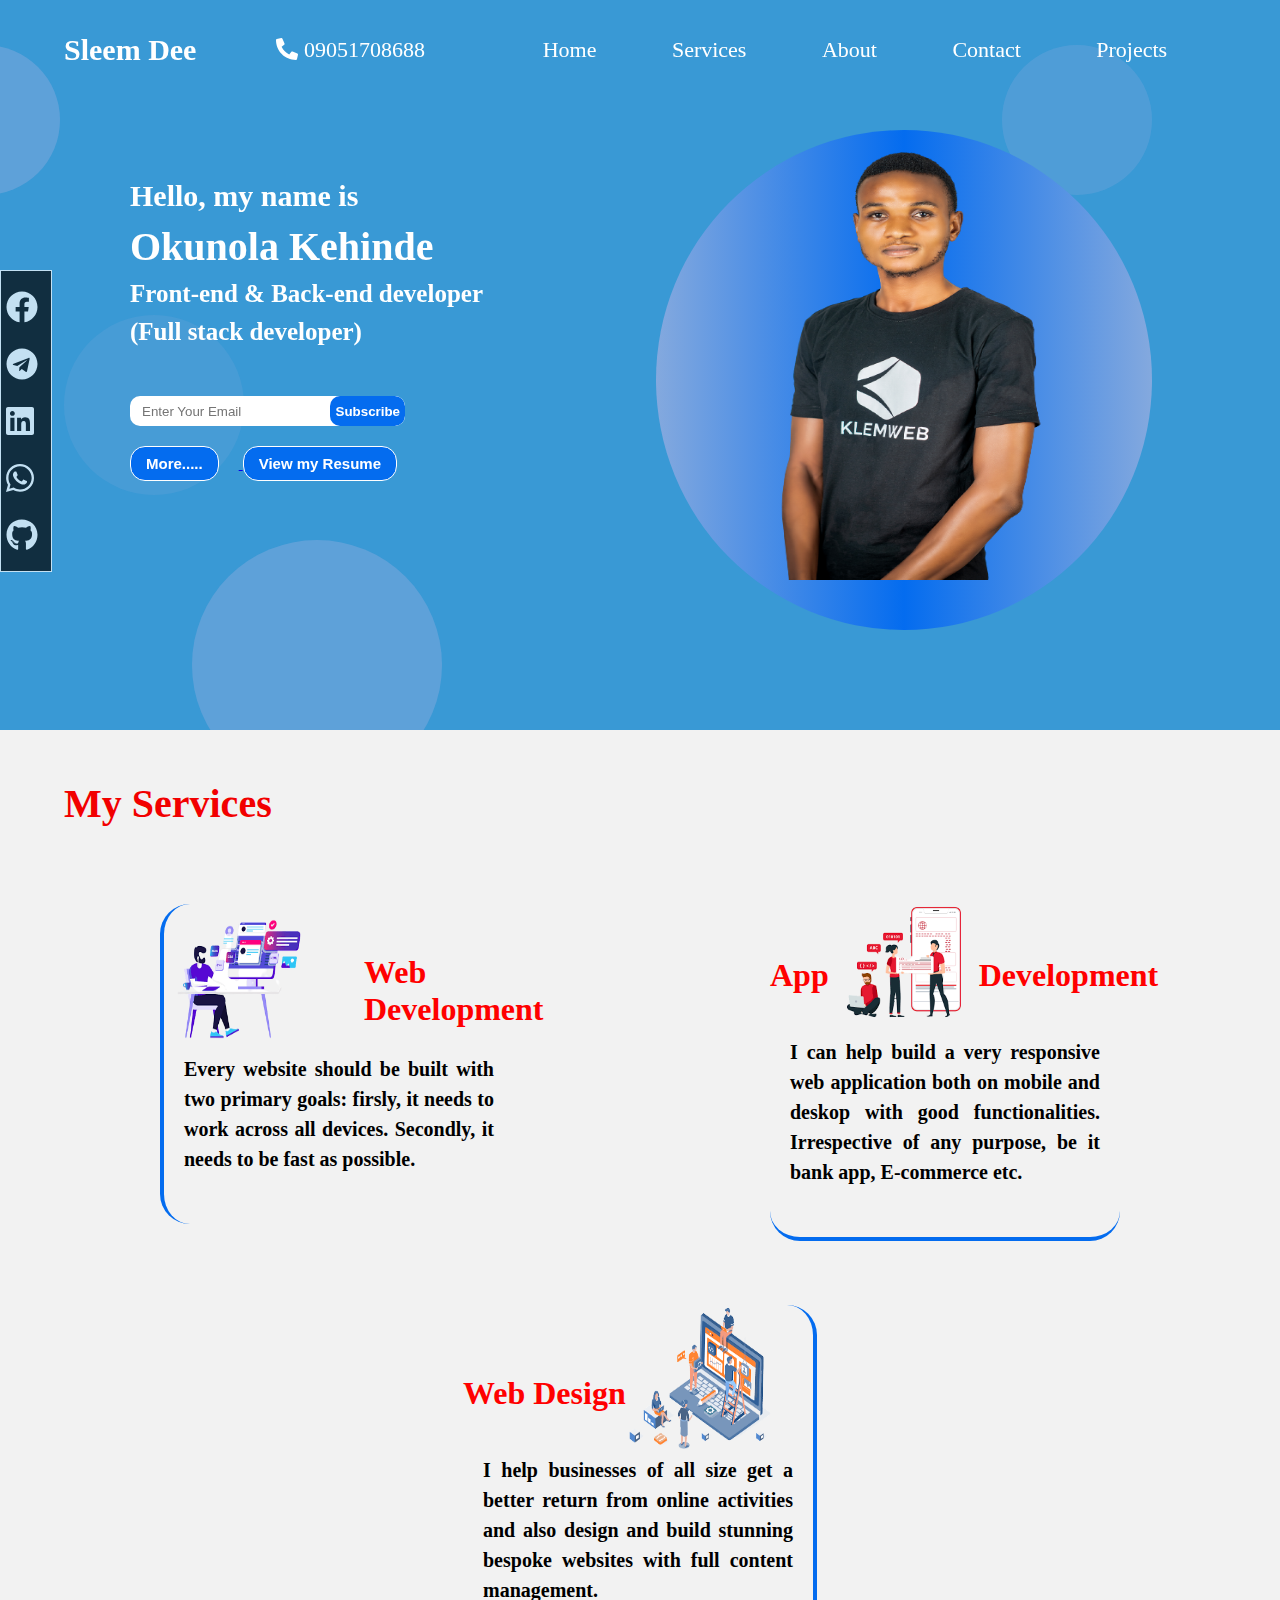
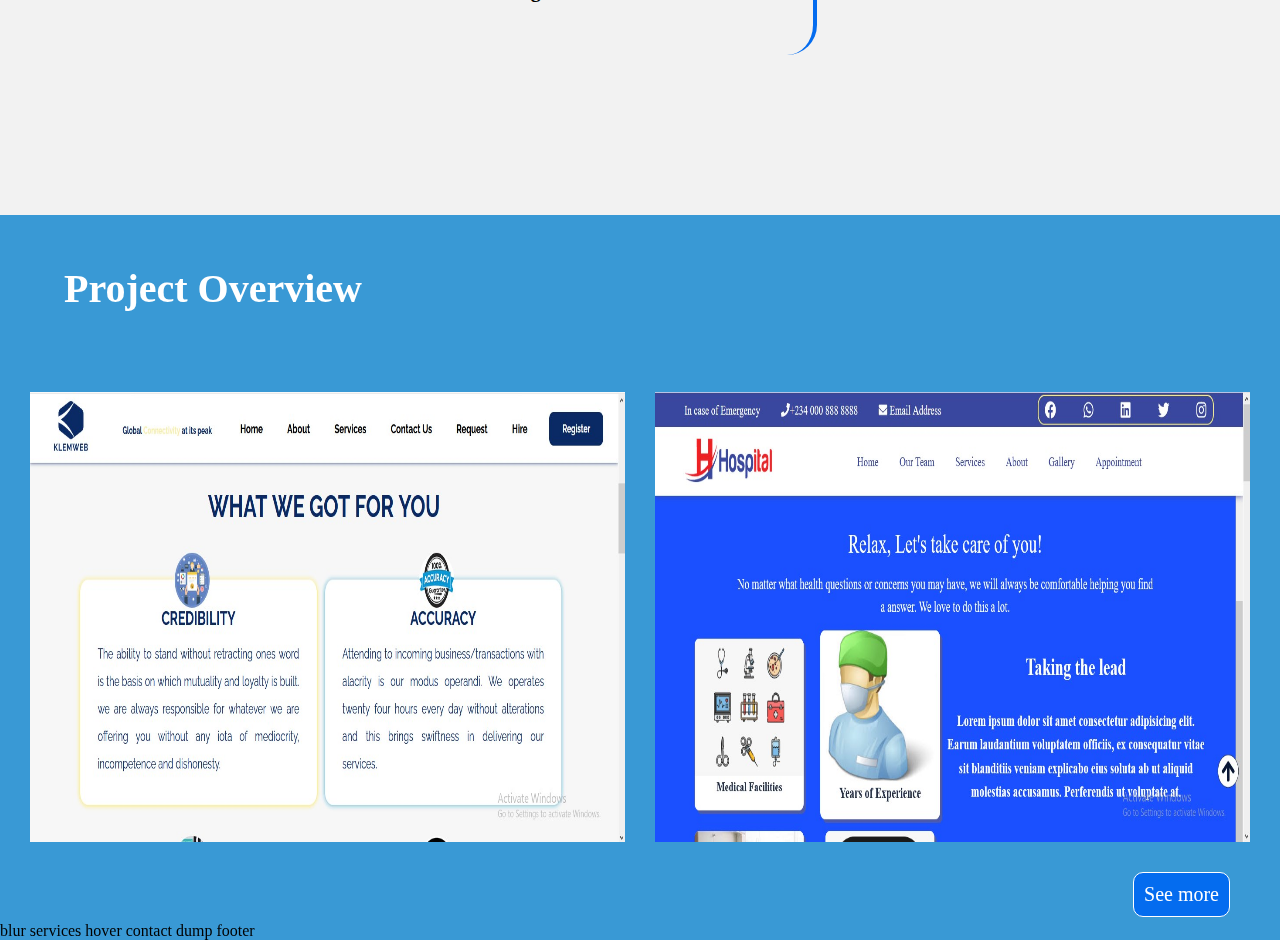
==== index.html @ 3f063287 "'index.html'" ====
<!DOCTYPE html>
<html lang="en">

<head>
    <meta charset="UTF-8">
    <meta http-equiv="X-UA-Compatible" content="IE=edge">
    <meta name="viewport" content="width=device-width, initial-scale=1.0">
    <title>My Portfolio</title>
    <link rel="stylesheet" href="./style.css">
    <link rel="stylesheet" href="./services.css">
    <link rel="stylesheet" href="./about.css">
    <link rel="stylesheet" href="./contact.css">
    <link rel="stylesheet" href="footer.css">


    <link rel="stylesheet" href="./all.min.css">
    <link href="https://unpkg.com/aos@2.3.1/dist/aos.css" rel="stylesheet">
    <link rel="stylesheet" href="https://cdn.jsdelivr.net/npm/swiper@8/swiper-bundle.min.css" />
</head>

<body>
    <div class="blur"></div>
    <div class="fixed">
        <a href="https://m.facebook.com/okunola.kenny.7" data-aos="fade-left"> <i
                class="fab fa-facebook icons fa-2x"></i></a>
        <a href="https://t.me/Kenny_Sleem" data-aos="fade-left"><i class="fab fa-telegram icons fa-2x"></i></a>
        <a href="https://www.linkedin.com/in/okunola-kehinde-53951a238" data-aos="fade-left"><i
                class="fab fa-linkedin icons fa-2x"></i></a>
        <a href="https://wa.me/2349051708688" data-aos="fade-left"> <i class="fab fa-whatsapp icons fa-2x"></i></a>
        <a href="https://github.com/Okunolakenny" data-aos="fade-left"> <i class="fab fa-github icons fa-2x"></i></a>
    </div>
    <div class="one"></div>
    <div class="two"></div>
    <div class="three"></div>
    <div class="four"></div>
    <div class="five"></div>
    <div class="six"></div>
    <div class="seven"></div>

    <!-- <img src="./needed_1.jpg" alt=""> -->
    <header>
        <div class="container">
            <a href="index.html" class="h1"> Sleem Dee</a>
            <a href="tel:09051708688" id="phone"> <i class="fas fa-phone phone"></i> 09051708688</a>
            <div class="links" id="links"> <a href="#" class="home">Home</a>
                <a href="#services" class="services">Services</a>
                <a href="#about" class="about">About</a>
                <a href="#contact" class="contact">Contact</a>
                <a href="portfolio.html" class="blog">Projects</a>
            </div>

        </div>
        <span id="bar"> <i class="fas fa-bars"></i></span>
        <span id="time"> <i class="fas fa-times"></i></span>


    </header>
    <div id="cv">
        <span id="download">Download resume</span>
        <span id="closecv"><i class="fas fa-arrow-left"></i></span> 
        <img src="./images/resume.jpg" alt="">
    </div>
    <section id="index" data-aos="zoom-in" data-aos-duration="1000">
        <div class="container">
            <div class="text">
                <h4>Hello, my name is</h4>
                <h2>Okunola Kehinde</h2>
                <h3> Front-end & Back-end developer</h3>
                <h5>(Full stack developer)</h5>
                <form action="https://formspree.io/f/mdobvqre" method="post" id="hform">
                    <input type="email" name="Email" placeholder="Enter Your Email">
                    <input type="submit" value="Subscribe">
                </form>
                <a href="#about"> <button id="more">More.....</button>
                </a> <button id="resume">View my Resume</button>

            </div>
            <div class="pass">
                <div class="image">
                    <img src="./images/DSC_0051-removebg-preview.png" alt="">


                </div>
            </div>


        </div>
    </section>
    <section id="services">
        <div class="overlay"></div>
        <h1>My Services</h1>
        <div class="container">

            <div>
                <div class="flex">
                    <img src="./images/soft-removebg-preview.png" alt="">
                    <h1>Web Development</h1>
                </div>
                <h2>Every website should be built with two primary goals: firsly, it needs to work across all devices.
                    Secondly, it needs to be fast as possible.</h2>

            </div>
            <div>
                <div class="flex">
                    <h1>App </h1>
                    <img src="./images/appd-removebg-preview(1).png" alt="">
                    <h1>Development</h1>
                </div>
                <h2>I can help build a very responsive web application both on mobile and deskop with good
                    functionalities. Irrespective of any purpose, be it bank app, E-commerce etc.</h2>
            </div>
            <div>
                <div class="flex">
                    <h1>Web Design</h1>
                    <img src="./images/web-removebg-preview.png" alt="">
                </div>
                <h2>I help businesses of all size get a better return from online activities and also design and build
                    stunning bespoke websites with full content management.</h2>

            </div>
        </div>
    </section>
    <section id="about">
        <div class="container"></div>
    </section>
    <section class="overview">
        <h1>Project Overview</h1>
        <div class="swiper-container">
            <div class="swiper-wrapper">
                <div class="swiper-slide"><img src="./images/Screenshot_1.jpg" alt=""></div>
                <div class="swiper-slide"><img src="./images/Screenshot_2.jpg" alt=""></div>
                <div class="swiper-slide"><img src="./images/Screenshot_3.jpg" alt=""></div>
                <div class="swiper-slide"><img src="./images/foods.jpg" alt=""></div>

            </div>
            <!-- 
        <div class="swiper-pagination"></div>
        -->
        </div>
        <a href="portfolio.html">See more</a>
    </section>


    <script src="https://cdn.jsdelivr.net/npm/swiper@8/swiper-bundle.min.js"></script>
    <script src="https://unpkg.com/aos@2.3.1/dist/aos.js"></script>
    <script src="./script.js"></script>
    <script src="./all.min.js"></script>
</body>

</html>
blur
services hover
contact dump
footer
---- style.css ----
html {
    overflow-x: hidden;
}

* {
    margin: 0;
}

.blur {
    width: 100%;
    height: 100vh;
    background-color: black;
    position: fixed;
    z-index: 550;
    display: none;
}

.fixed {
    display: block;
    position: fixed;
    left: 0;
    top: 30%;
    z-index: 700;
    background-color: black;
    border: 1px solid white;
    height: 300px;
    align-items: center;
    opacity: 70%;
    width: 50px;
    justify-content: center;
}

.fixed a {
    display: block;
    margin-bottom: 25px;
    margin-top: 20px;
    margin-left: 5px;
    color: white;
    z-index: 102;
}

.one {
    position: fixed;
    left: -7%;
    top: 5%;
    border-radius: 50%;
    height: 150px;
    width: 150px;
    background-color: #84a9de;
    opacity: 50%;
    z-index: -201;


}

.two {
    position: fixed;
    left: 5%;
    top: 35%;
    border-radius: 50%;
    height: 180px;
    width: 180px;
    background-color: #84a9de;
    opacity: 20%;
    z-index: -201;


}

.three {
    position: fixed;
    left: 15%;
    top: 60%;
    border-radius: 50%;
    height: 250px;
    width: 250px;
    background-color: #84a9de;
    opacity: 50%;
    z-index: -201;


}

.four {
    position: fixed;
    right: 10%;
    top: 5%;
    border-radius: 50%;
    height: 150px;
    width: 150px;
    background-color: #84a9de;
    opacity: 30%;
    z-index: -201;


}

.five {
    position: fixed;
    right: 15%;
    top: 32%;
    border-radius: 50%;
    height: 200px;
    width: 200px;
    background-color: #84a9de;
    opacity: 90%;
    z-index: -201;


}

.six {
    position: fixed;
    right: 18%;
    top: 44%;
    border-radius: 50%;
    height: 200px;
    width: 200px;
    background-color: #84a9de;
    opacity: 50%;
    z-index: -201;

}

.seven {
    position: fixed;
    right: 0;
    bottom: -15%;
    border-radius: 50%;
    height: 200px;
    width: 200px;
    background-color: #84a9de;
    opacity: 50%;
    z-index: -201;


}

body {
    background-color: #3999d5;
    overflow-x: hidden;
    max-width: 100%;
}

header {
    width: 100%;
    height: 100px;
    position: fixed;
    top: 0;
    left: 0;
    /* background-color: #046cef; */
    align-items: center;
    z-index: 800;
    justify-content: center;
    color: white;
    /* padding-bottom:; */

}
header .h1{
    font-size: 30px;
    font-weight: bolder;
}
header.active{
    background-color: #046cef;
}

header .container {
    width: 90%;
    margin: auto;
    height: 100%;
    position: relative;
    display: flex;
    gap: 5rem;
    /* justify-content: space-between; */
    align-items: center;
}

header .container .links {
    display: flex;
    width: 700px;
    justify-content: space-around;
}

.phone {
    transform: rotate(-270deg);
}

header .picon {
    cursor: pointer;
}

header .container .links a,
header a {
    color: white;
    text-decoration: none;
    font-weight: thin;
    font-size: 22px;

}

.after {
    box-shadow: 0 3px white;
}

#bar,
#time {
    position: absolute;
    top: 90px;
    left: 14px;
    font-size: 20px;
    transform: scale(0);
    cursor: pointer;
}

@media (max-width:1200px) {
    header .container .links {
        display: none;
    }

    #bar {
        position: absolute;
        top: 40px;
        left: 500px;
        font-size: 30px;
        transform: scale(0);
        cursor: pointer;
        transform: scale(1);

    }

    #time {
        transform: scale(0);
        top: 50px;
        left: 910px;
        font-size: 27px;

    }

    header .container .links a {
        /* display: block; */
        margin-right: 15px;
        font-size: 25px;

    }

    header .container .links {
        display: block;
        position: fixed;
        top: 85px;
        left: 506px;
        transform: scale(0);
        transition: 2s;

    }
}



@media (max-width:940px) {
header{
    padding-bottom: 10px;
}
    header .container .links {
        display: none;
    }

    #bar {
        transform: scale(1);
    }

    #bar {
        top: 40px;
        left: 500px;
        font-size: 27px;

    }

    #time {
        transform: scale(0);
        top: 50px;
        left: 740px;

        font-size: 27px;
    }


    header .container .links a {
        margin-right: 15px;
        font-size: 20px;

    }

    header .container .links {
        display: block;
        top: 85px;
        left: 406px;
        position: fixed;
        transform: scale(0);
        transition: 2s;

    }
}

@media (max-width:700px) {
    header{
        padding-bottom: 50px;
    }
    header .container {
        gap: 3.5rem;
    }

    header .container .links {
        display: none;
    }

    #time {
        transform: scale(0);
        top: 80px;
        left: 300px;
        font-size: 23px;

    }

    #bar {
        transform: scale(1);
        top: 80px;
        left: 32px;
        font-size: 23px;

    }


    header .container .links a {
        margin-right: 15px;
        font-size: 16px;

    }

    header .container .links {
        display: block;
        top: 115px;
        left: 10px;
        transition: 2s;
        transform: scale(0);
    }

    header .container .h1 {
        font-size: 20px;
    }

    header .container a {
        font-size: 20px;
    }
}



.pass {
    height: 500px;
    width: 500px;
    margin: auto;
    top: 0;
    background: linear-gradient(to right, #84a9de, #046cef, #84a9de);
    transform: rotate(-5);
    border-radius: 50%;
    animation: 5s change infinite;
    animation-direction: reverse;

}

@keyframes change {
    0% {
        background: linear-gradient(to right, #84a9de, #046cef, #84a9de);
    }

    100% {
        background: linear-gradient(to right, #046cef, #84a9de, #046cef);
    }

}

#cv {
    height: 80vh;
    position: fixed;
    left: 30%;
    width: 40%;
    z-index: 800;
    height: 100%;
    /* top: 10%; */
    transform: scale(0);
    padding-top: 10px;
    transition: 2s;
    background-color: white;

}

#cv #closecv {
    float: right;
    font-size: 20px;
    cursor: pointer;
    color: white;
    margin-right: 40px;
    padding: 2px 10px;
    border: 1px solid;
    background-color: #046cef;
    border-radius: 10px;

}
#cv #download{
    float: right;
    background-color: #046cef;
    border-radius: 10px;
    margin-right: 20px;
    color: white;
    font-weight: bolder;
    padding: 5px 10px;
    cursor: pointer;
}


#cv img {
margin-top: 10px;
    width: 100%;
    height: 100%;
}
@media (max-width:900px){
    #cv{
        width: 50%;
        height: 100%;
        left: 25%;
        top: 0;
    }
}

@media (max-width:900px){
    #cv{
        width: 60%;
        height: 100%;
        left: 20%;
        top: 0;
    }
}
@media (max-width:650px){
    #cv{
        width: 90%;
        height: 100%;
        left: 5%;
        top: 0;
    }
}

@media (max-width:500px){
    #cv{
        width: 100%;
        height: 100%;
        left: 0;
        top: 0;
    }
}
#index {
    margin-top: 130px;
    width: 100%;
    position: relative;
}

#index .container {
    display: flex;
    width: 90%;
    position: relative;
    position: relative;

}

#index .container .text {
    width: 400px;
    margin: auto;
    color: white;
    padding: 0 130px;
    position: relative;
    z-index: 200;


}

#index .container .text h4 {
    font-size: 30px;
    margin-top: -100px;

}

#index .container .text h2 {
    font-size: 40px;
    margin-top: 10px;

}

#index .container .text h3 {
    font-size: 25px;
    margin-top: 10px;

}

#index .container .text h5 {
    font-size: 25px;
    margin-top: 10px;
    margin-bottom: 50px;

}

#index .container .text form {
    border-radius: 10px;
    background: white;
    width: 265px;
    display: flex;
    overflow: hidden;
    justify-content: space-between;
    padding-left: 10px;
    position: relative;
    height: 30px;

}

#index .container .text form input:first-of-type {
    background-color: none;
    border: none;
    outline: none;
}

#index .container .text form input:last-of-type {
    background-color: #046cef;
    border: none;
    border-radius: 10px;
    color: white;
    cursor: pointer;
    padding-right: 5px;
    font-weight: bolder;


}

#index .container .image {
    width: 350px;
    margin: auto;
    height: 450px;
    position: relative;

}

#index .container .image img {
    width: 100%;
    height: 100%;
}

#index .container #resume,
#index .container #more {
    margin-top: 20px;
    cursor: pointer;
    margin-right: 20px;
    background-color: #046cef;
    color: white;
    height: 35px;
    padding: 0 15px;
    border: 1px solid white;
    border-radius: 15px;
    font-weight: bold;
    font-size: 15px;

}

#index .container #resume:hover,
#index .container #more:hover {
    background-color: white;
    color: #046cef;
}


@media (max-width:1100px) {
    .pass {
        height: 390px;
        width: 400px;
    }
    #index .container .text h2 {
        /* margin-top: 50px; */
    }

    #index .container .text h3 {
        /* margin-top: -20px; */

    }

    #index .container .text h4 {
        margin-top: 30px;

    }

    #index .container .image {
        margin: auto;
        height: 390px;
    }

    #index .container .image img {
        height: 80%;
        margin: auto;
    }
}

@media (max-width:900px) {

    #index .container {
        flex-direction: column-reverse;
    }

    #index .container .text {
        /* margin-left: 10%; */
        margin-top: 100px;

    }

    #index .container .text h2 {
        /* margin-top: -30px; */
    }

    #index .container .text h3 {
        /* margin-top: -20px; */

    }

    #index .container .text h5 {
        /* margin-top: -15px; */

    }
}


@media (max-width:500px) {
    #index .container .text {
        padding: 0 60px;
    }

    #index .container .text h2 {
        font-size: 30px;
        /* margin-top: -30px; */
    }

    #index .container .text h3 {
        font-size: 20px;
        /* margin-top: -20px; */

    }

    #index .container .text h5 {
        font-size: 20px;
        /* margin-top: -15px; */

    }

    #index .container .image {
        margin: auto;
        height: 440px;
    }
}

@media (max-width:375px) {
    #index .container .text {
        padding: 0 45px;
    }

    #index .container .text h2 {
        font-size: 30px;
        /* margin-top: -25px; */
    }

    #index .container .text h3 {
        font-size: 18px;
        /* margin-top: -15px; */

    }

    #index .container .text h5 {
        font-size: 20px;
        /* margin-top: -10px; */

    }

    #index .container .pass {
        width: 350px;
        height: 350px;
    }

    #index .container .image {
        width: 300px;
        height: 400px;
    }
}
---- services.css ----
#services {
    /* background-image: url(./images/all-removebg-preview.png); */
    /* background-repeat: no-repeat; */
    /* background-size: cover; */
    /* height: 500px; */
    margin-top: 100px;
    background-color: white;
    padding-bottom: 100px;
    position: relative;
    width: 100%;
    color: black;
}

#services>h1 {
    padding-top: 50px;
    /* text-align: center; */
    padding-left: 5%;
    font-size: 40px;
    color: red;
}

.overlay {
    background-color: black;
    opacity: 5%;
    position: absolute;
    height: 100%;
    width: 100%;

}

#services .container {
    width: 90%;
    margin: auto;
    height: 100%;
    display: flex;
    align-items: center;
    padding: 60px 0;
    flex-wrap: wrap;
    gap: 4rem;
    background-color: transparent;

}

#services .container>div {
    border-radius: 30px;
    padding-bottom: 50px;
    margin: auto;
    /* background-color: black; */
    z-index: 600;
    position: relative;
    transition: 3s;
}

#services .container>div:hover {
    background-color: #84a9de;
    /* transform: scale(1); */
}

#services .container>div:hover h2 {
    color: white;

}


#services .container>div h1 {
    color: red;
    /* text-align: center; */
    margin-top: 70px;
}

#services .container>div h2 {
    color: black;
    padding: 0 7px;
    font-size: 20px;
    text-align: justify;
    /* margin-top: 50px; */
    padding: 0 20px;
    line-height: 1.5em;


}

#services .container>div:first-of-type {
    width: 350px;
    border-left: 4px solid #046cef;
}

#services .container>div:first-of-type h1 {
    margin-top: 50px;
}

#services .container>div:nth-of-type(1) img {
    width: 150px;
    height: 150px;
    float: left;
    margin-right: 50px;
}

.flex {
    display: flex;
    width: 100%;
    align-items: flex-start;
    gap: 0rem;
    /* justify-content: space-around; */
}

#services .container>div:nth-of-type(2) {
    width: 350px;
    border-bottom: 4px solid #046cef;
}

#services .container>div:nth-of-type(2) img {
    width: 150px;
    height: 150px;
    /* float: center; */
    /* margin-right: 50px; */
}

#services .container>div:nth-of-type(3) {
    width: 350px;
    border-right: 4px solid #046cef;
}

#services .container div:nth-of-type(3) img {
    width: 150px;
    height: 150px;
    /* float: right; */
    /* margin-right: 50px; */
}

@media (max-width:400px) {
    #services h1 {
        font-size: 30px;
    }

    #services .container>div {
        width: 85%;
    }

    #services .container>div h1 {
        font-size: 20px;
    }

    #services .container>div h2 {
        font-size: 15px;
    }

    #services .container>div img {
        width: 100px;
        height: 100px;
    }
}


.overview {
    padding: 50px 0;
}

.overview>h1 {
    /* padding-top: 50px; */
    /* text-align: center; */
    padding-left: 5%;
    font-size: 40px;
    color: white;
}

.overview a {
    font-size: 20px;
    float: right;
    margin-right: 50px;
    text-decoration: none;
    border: 1px solid;
    padding: 10px;
    border-radius: 10px;
    background-color: #046cef;
    color: white;
}

.overview a:hover {
    background-color: aliceblue;
    color: #046cef;

}

.swiper-container {
    width: calc(100% - 60px);
    height: 450px;
    /* max-height: 400px; */
    padding: 30px;
    margin-top: 50px;

}

.swiper-slide {
    text-align: center;
    width: 350px;
    height: 100%;
    font-size: 18px;
    background: #f4f4f4;
    position: relative;
    /* Center slide text vertically */
    display: -webkit-box;
    display: -ms-flexbox;
    display: -webkit-flex;
    display: flex;
    -webkit-box-pack: center;
    -ms-flex-pack: center;
    -webkit-justify-content: center;
    justify-content: center;
    -webkit-box-align: center;
    -ms-flex-align: center;
    -webkit-align-items: center;
    align-items: center;

}

.swiper-slide img {
    position: relative;
    width: 100%;
    height: 100%;

}

@media (max-width:950px) {
    .swiper-container {
        height: 300px;

    }
}

@media (max-width:768px) {
    .swiper-container {
        height: 240px;

    }
}

@media (max-width:500px) {
    .swiper-container {
        height: 180px;

        
    }
    @media (max-width:430px) {
        .swiper-container {
            height: 150px;
    
            
        }
    /* .swiper-container .swiper-slide{
        width: 50% !important;
    } */
}
}
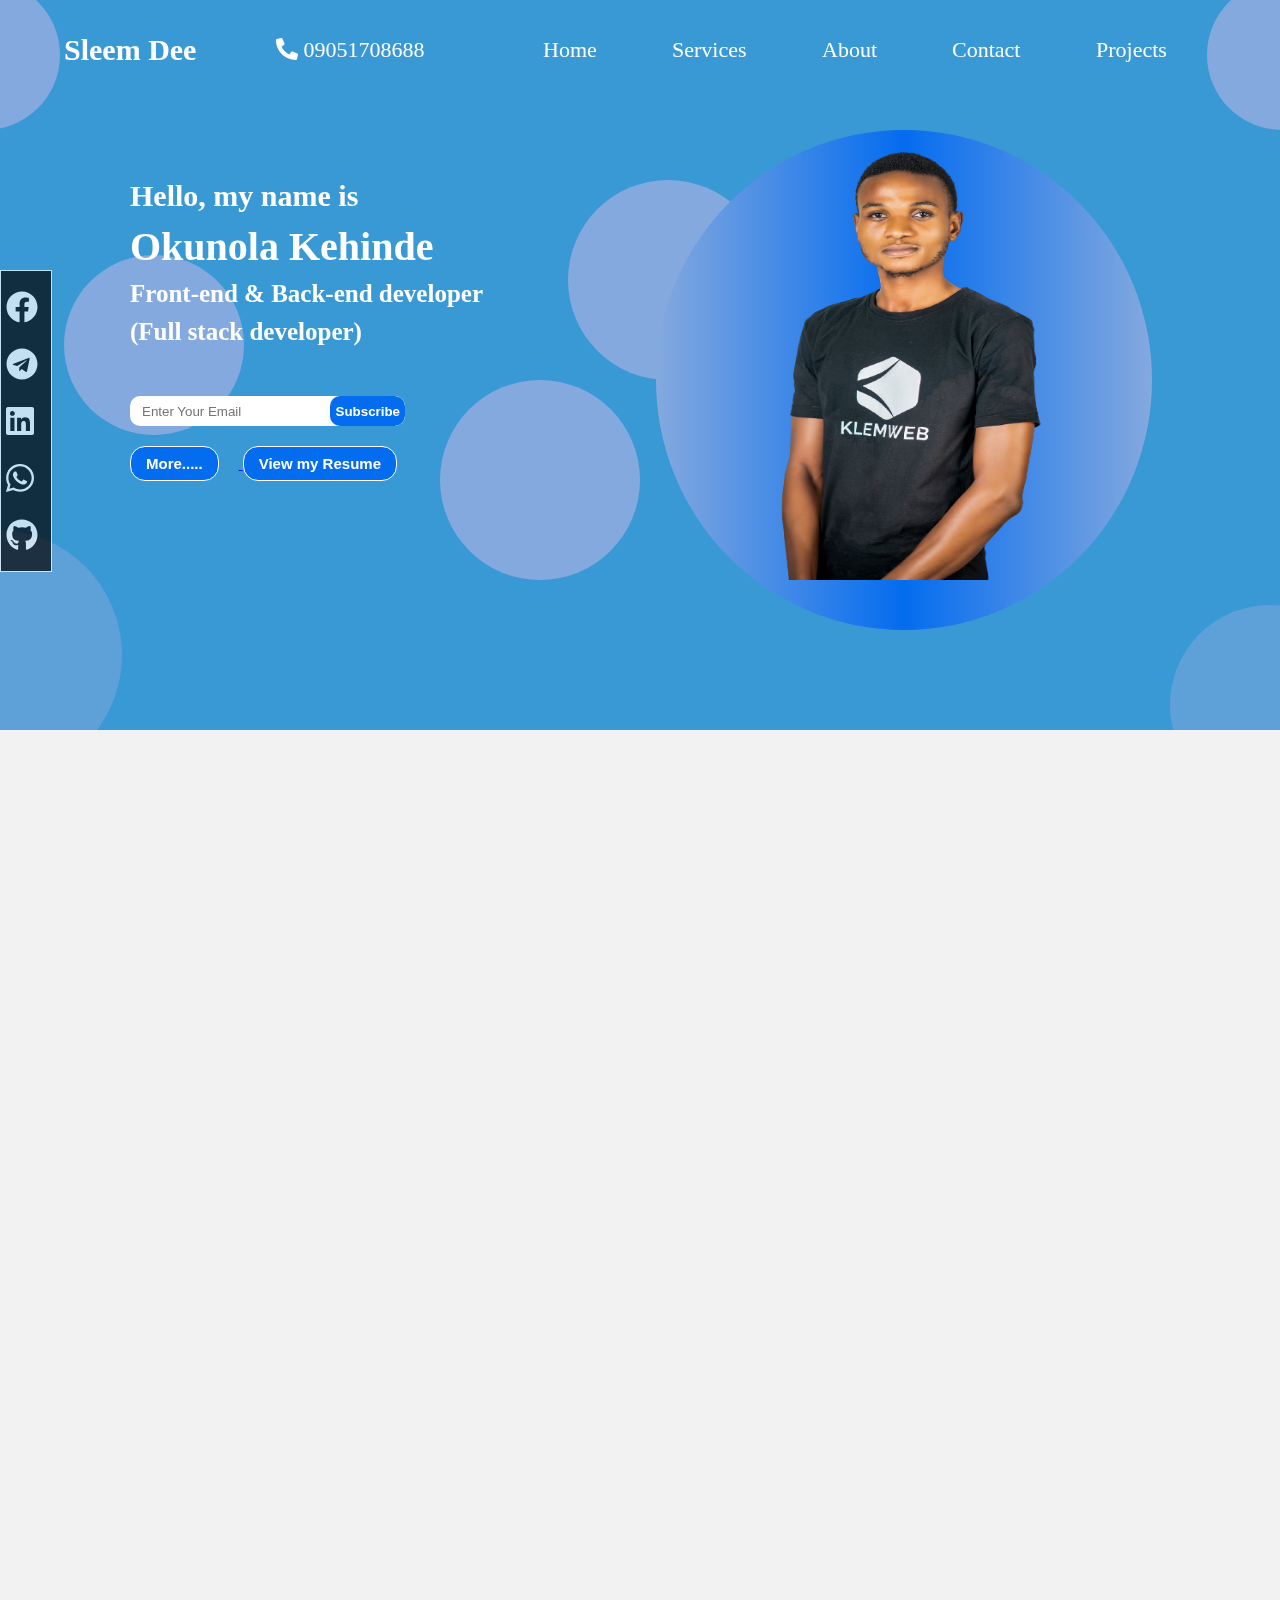
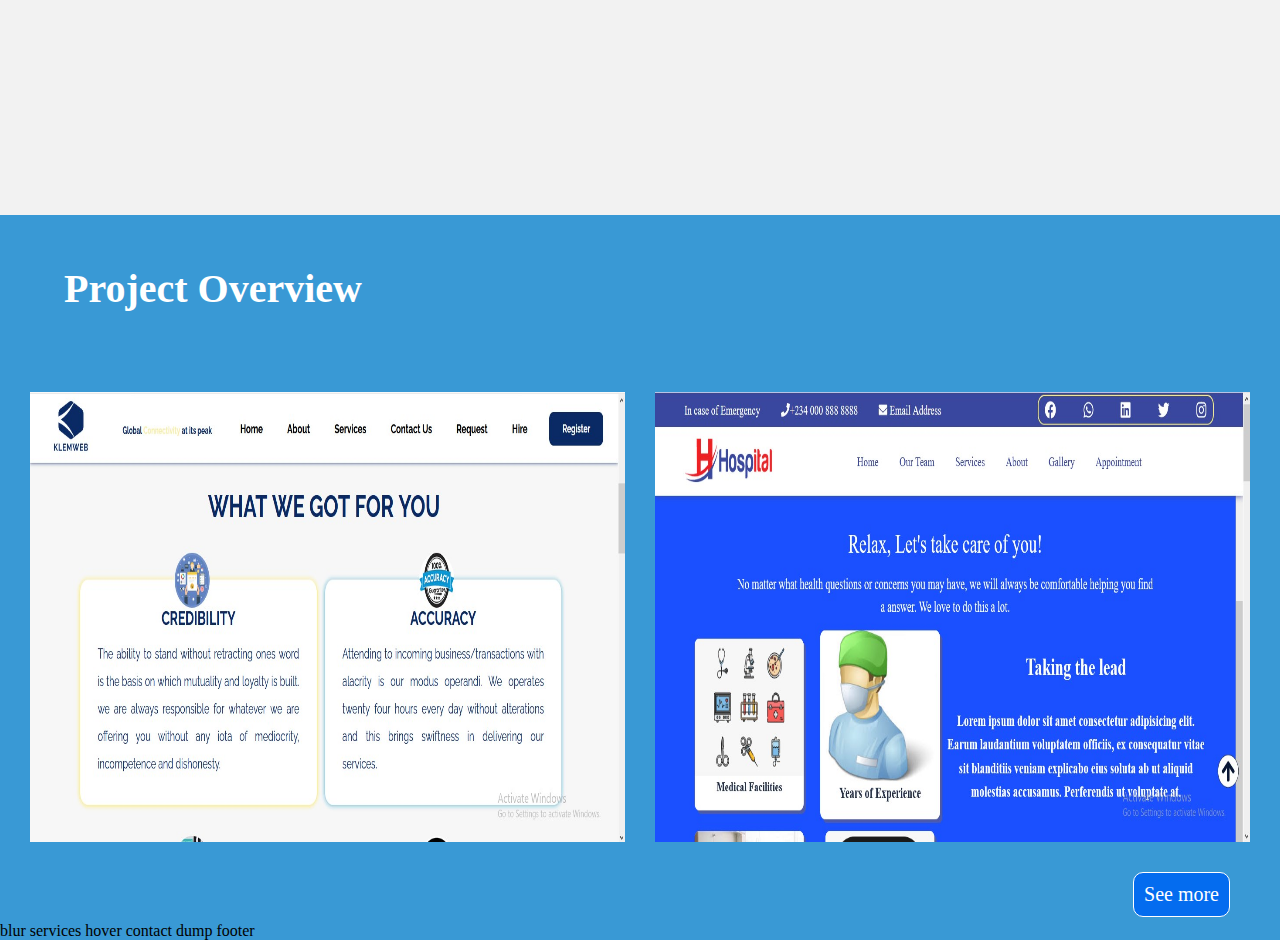
==== commit 4ad082b1: "'index.html'" ====
--- a/index.html
+++ b/index.html
@@ -19,34 +19,27 @@
 </head>
 
 <body>
-    <div class="blur"></div>
-    <div class="fixed">
-        <a href="https://m.facebook.com/okunola.kenny.7" data-aos="fade-left"> <i
+    <div class="fixed"  data-aos="flip-up">
+        <a href="https://m.facebook.com/okunola.kenny.7"> <i
                 class="fab fa-facebook icons fa-2x"></i></a>
-        <a href="https://t.me/Kenny_Sleem" data-aos="fade-left"><i class="fab fa-telegram icons fa-2x"></i></a>
-        <a href="https://www.linkedin.com/in/okunola-kehinde-53951a238" data-aos="fade-left"><i
+        <a href="https://t.me/Kenny_Sleem"><i class="fab fa-telegram icons fa-2x"></i></a>
+        <a href="https://www.linkedin.com/in/okunola-kehinde-53951a238"><i
                 class="fab fa-linkedin icons fa-2x"></i></a>
-        <a href="https://wa.me/2349051708688" data-aos="fade-left"> <i class="fab fa-whatsapp icons fa-2x"></i></a>
-        <a href="https://github.com/Okunolakenny" data-aos="fade-left"> <i class="fab fa-github icons fa-2x"></i></a>
+        <a href="https://wa.me/2349051708688"> <i class="fab fa-whatsapp icons fa-2x"></i></a>
+        <a href="https://github.com/Okunolakenny" > <i class="fab fa-github icons fa-2x"></i></a>
     </div>
-    <div class="one"></div>
-    <div class="two"></div>
-    <div class="three"></div>
-    <div class="four"></div>
-    <div class="five"></div>
-    <div class="six"></div>
-    <div class="seven"></div>
+    
 
     <!-- <img src="./needed_1.jpg" alt=""> -->
     <header>
         <div class="container">
             <a href="index.html" class="h1"> Sleem Dee</a>
-            <a href="tel:09051708688" id="phone"> <i class="fas fa-phone phone"></i> 09051708688</a>
-            <div class="links" id="links"> <a href="#" class="home">Home</a>
-                <a href="#services" class="services">Services</a>
-                <a href="#about" class="about">About</a>
-                <a href="#contact" class="contact">Contact</a>
-                <a href="portfolio.html" class="blog">Projects</a>
+            <a href="tel:09051708688" id="phone" data-aos="flip-right"> <i class="fas fa-phone phone"></i> 09051708688</a>
+            <div class="links" id="links"> <a href="#" class="home" data-aos="flip-right">Home</a>
+                <a href="#services" class="services" data-aos="flip-right">Services</a>
+                <a href="#about" class="about" data-aos="flip-left">About</a>
+                <a href="#contact" class="contact" data-aos="flip-left">Contact</a>
+                <a href="portfolio.html" class="blog" data-aos="flip-left">Projects</a>
             </div>
 
         </div>
@@ -61,8 +54,18 @@
         <img src="./images/resume.jpg" alt="">
     </div>
     <section id="index" data-aos="zoom-in" data-aos-duration="1000">
+    </div>
+    <div class="one" data-aos="fade-left"></div>
+    <div class="two" data-aos="zoom-in"></div>
+    <div class="three"></div>
+    <div class="four" data-aos="fade-left"></div>
+    <div class="five" data-aos="zoom-in"></div>
+    <div class="six" data-aos="fade-zoom"></div>
+    <div class="seven"></div>
+
+   
         <div class="container">
-            <div class="text">
+            <div class="text"  data-aos="fade-right">
                 <h4>Hello, my name is</h4>
                 <h2>Okunola Kehinde</h2>
                 <h3> Front-end & Back-end developer</h3>
@@ -75,7 +78,7 @@
                 </a> <button id="resume">View my Resume</button>
 
             </div>
-            <div class="pass">
+            <div class="pass"  data-aos="zoom-in">
                 <div class="image">
                     <img src="./images/DSC_0051-removebg-preview.png" alt="">
 
@@ -88,10 +91,10 @@
     </section>
     <section id="services">
         <div class="overlay"></div>
-        <h1>My Services</h1>
+        <h1  data-aos="zoom-out">My Services</h1>
         <div class="container">
 
-            <div>
+            <div  data-aos="fade-right">
                 <div class="flex">
                     <img src="./images/soft-removebg-preview.png" alt="">
                     <h1>Web Development</h1>
@@ -100,7 +103,7 @@
                     Secondly, it needs to be fast as possible.</h2>
 
             </div>
-            <div>
+            <div  data-aos="zoom-in">
                 <div class="flex">
                     <h1>App </h1>
                     <img src="./images/appd-removebg-preview(1).png" alt="">
@@ -109,7 +112,7 @@
                 <h2>I can help build a very responsive web application both on mobile and deskop with good
                     functionalities. Irrespective of any purpose, be it bank app, E-commerce etc.</h2>
             </div>
-            <div>
+            <div  data-aos="fade-left">
                 <div class="flex">
                     <h1>Web Design</h1>
                     <img src="./images/web-removebg-preview.png" alt="">
@@ -139,6 +142,12 @@
         </div>
         <a href="portfolio.html">See more</a>
     </section>
+    <section id="contact">
+        <div class="container">
+            <div></div>
+            <div></div>
+        </div>
+    </section>
 
 
     <script src="https://cdn.jsdelivr.net/npm/swiper@8/swiper-bundle.min.js"></script>
--- a/style.css
+++ b/style.css
@@ -7,12 +7,20 @@
 }
 
 .blur {
-    width: 100%;
+    /* width: 100%;
     height: 100vh;
-    background-color: black;
-    position: fixed;
-    z-index: 550;
-    display: none;
+    z-index: 1000;
+    position: fixed; */
+    /* background-color: black; */
+    /* display: none; */
+}
+
+#index.active {
+    /* background-color: black; */
+    filter: blur(10px);
+    user-select: none;
+    pointer-events: none;
+    /* display: block; */
 }
 
 .fixed {
@@ -42,7 +50,7 @@
 .one {
     position: fixed;
     left: -7%;
-    top: 5%;
+    top: -30%;
     border-radius: 50%;
     height: 150px;
     width: 150px;
@@ -56,7 +64,7 @@
 .two {
     position: fixed;
     left: 5%;
-    top: 35%;
+    top: 25%;
     border-radius: 50%;
     height: 180px;
     width: 180px;
@@ -69,8 +77,8 @@
 
 .three {
     position: fixed;
-    left: 15%;
-    top: 60%;
+    left: -10%;
+    bottom: -30%;
     border-radius: 50%;
     height: 250px;
     width: 250px;
@@ -83,8 +91,8 @@
 
 .four {
     position: fixed;
-    right: 10%;
-    top: 5%;
+    right: -6%;
+    top: -30%;
     border-radius: 50%;
     height: 150px;
     width: 150px;
@@ -97,8 +105,8 @@
 
 .five {
     position: fixed;
-    right: 15%;
-    top: 32%;
+    right: 40%;
+    top: 10%;
     border-radius: 50%;
     height: 200px;
     width: 200px;
@@ -111,8 +119,8 @@
 
 .six {
     position: fixed;
-    right: 18%;
-    top: 44%;
+    right: 50%;
+    top: 50%;
     border-radius: 50%;
     height: 200px;
     width: 200px;
@@ -124,8 +132,8 @@
 
 .seven {
     position: fixed;
-    right: 0;
-    bottom: -15%;
+    right: -7%;
+    bottom: -35%;
     border-radius: 50%;
     height: 200px;
     width: 200px;
@@ -156,12 +164,20 @@
     /* padding-bottom:; */
 
 }
-header .h1{
+
+header .h1 {
     font-size: 30px;
     font-weight: bolder;
 }
-header.active{
+
+header.active {
     background-color: #046cef;
+}
+
+header.active-two {
+    filter: blur(10px);
+    pointer-events: none;
+    user-select: none;
 }
 
 header .container {
@@ -257,9 +273,10 @@
 
 
 @media (max-width:940px) {
-header{
-    padding-bottom: 10px;
-}
+    header {
+        padding-bottom: 10px;
+    }
+
     header .container .links {
         display: none;
     }
@@ -302,9 +319,10 @@
 }
 
 @media (max-width:700px) {
-    header{
+    header {
         padding-bottom: 50px;
     }
+
     header .container {
         gap: 3.5rem;
     }
@@ -384,7 +402,7 @@
     position: fixed;
     left: 30%;
     width: 40%;
-    z-index: 800;
+    z-index: 1200;
     height: 100%;
     /* top: 10%; */
     transform: scale(0);
@@ -406,7 +424,8 @@
     border-radius: 10px;
 
 }
-#cv #download{
+
+#cv #download {
     float: right;
     background-color: #046cef;
     border-radius: 10px;
@@ -419,29 +438,31 @@
 
 
 #cv img {
-margin-top: 10px;
+    margin-top: 10px;
     width: 100%;
     height: 100%;
 }
-@media (max-width:900px){
-    #cv{
-        width: 50%;
+
+@media (max-width:900px) {
+    #cv {
+        width: 70%;
         height: 100%;
         left: 25%;
         top: 0;
     }
 }
 
-@media (max-width:900px){
-    #cv{
+@media (max-width:900px) {
+    #cv {
         width: 60%;
         height: 100%;
         left: 20%;
         top: 0;
     }
 }
-@media (max-width:650px){
-    #cv{
+
+@media (max-width:650px) {
+    #cv {
         width: 90%;
         height: 100%;
         left: 5%;
@@ -449,14 +470,15 @@
     }
 }
 
-@media (max-width:500px){
-    #cv{
+@media (max-width:500px) {
+    #cv {
         width: 100%;
         height: 100%;
         left: 0;
         top: 0;
     }
 }
+
 #index {
     margin-top: 130px;
     width: 100%;
@@ -579,6 +601,7 @@
         height: 390px;
         width: 400px;
     }
+
     #index .container .text h2 {
         /* margin-top: 50px; */
     }
--- a/services.css
+++ b/services.css
@@ -233,22 +233,40 @@
         height: 240px;
 
     }
+
+    .overview>h1 {
+        /* padding-top: 50px; */
+        /* text-align: center; */
+        padding-left: 5%;
+        font-size: 38px;
+        color: white;
+    }
 }
 
 @media (max-width:500px) {
     .swiper-container {
         height: 180px;
-
-        
-    }
-    @media (max-width:430px) {
-        .swiper-container {
-            height: 150px;
-    
-            
-        }
+    }
+
+    .overview>h1 {
+        font-size: 30px;
+
+    }
+
+    .overview>a {
+        padding: 5px 10px;
+        font-size: 15px;
+    }
+}
+
+@media (max-width:430px) {
+    .swiper-container {
+        height: 150px;
+
+
+    }
+
     /* .swiper-container .swiper-slide{
         width: 50% !important;
     } */
-}
 }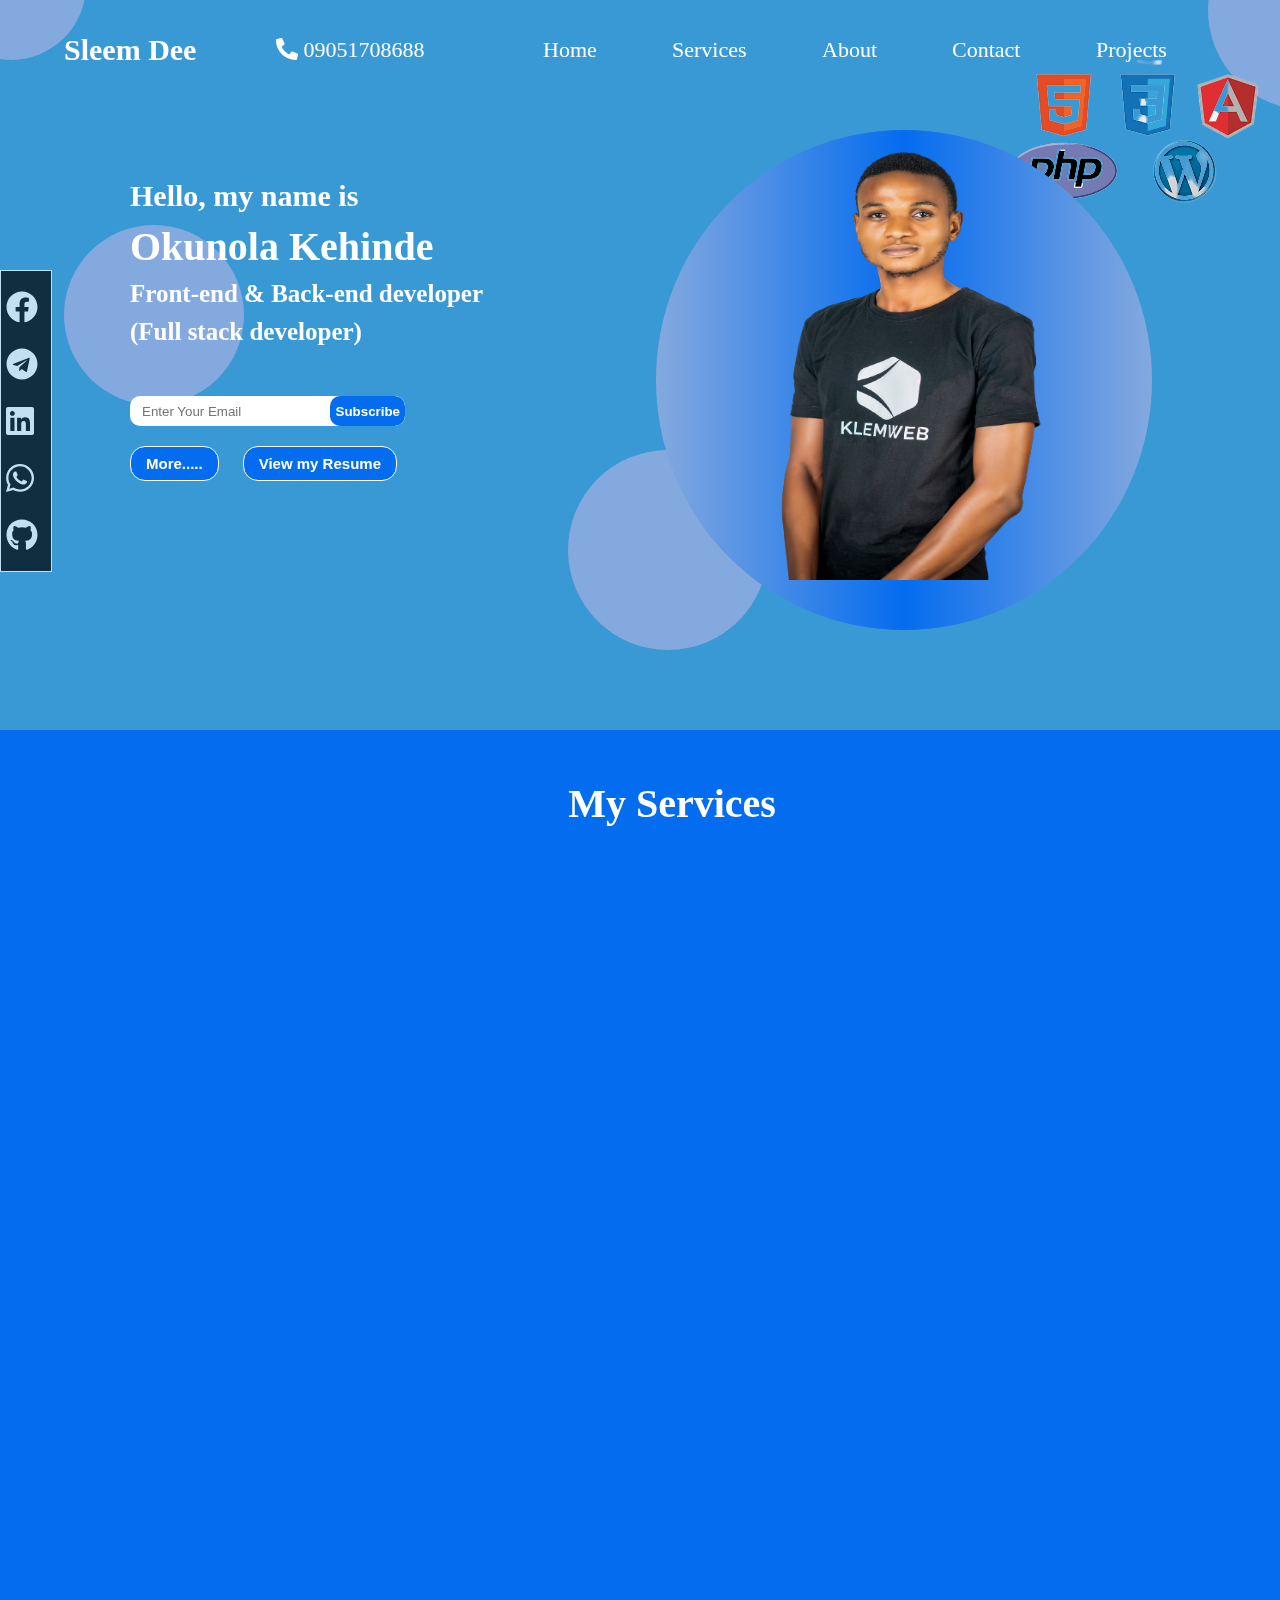
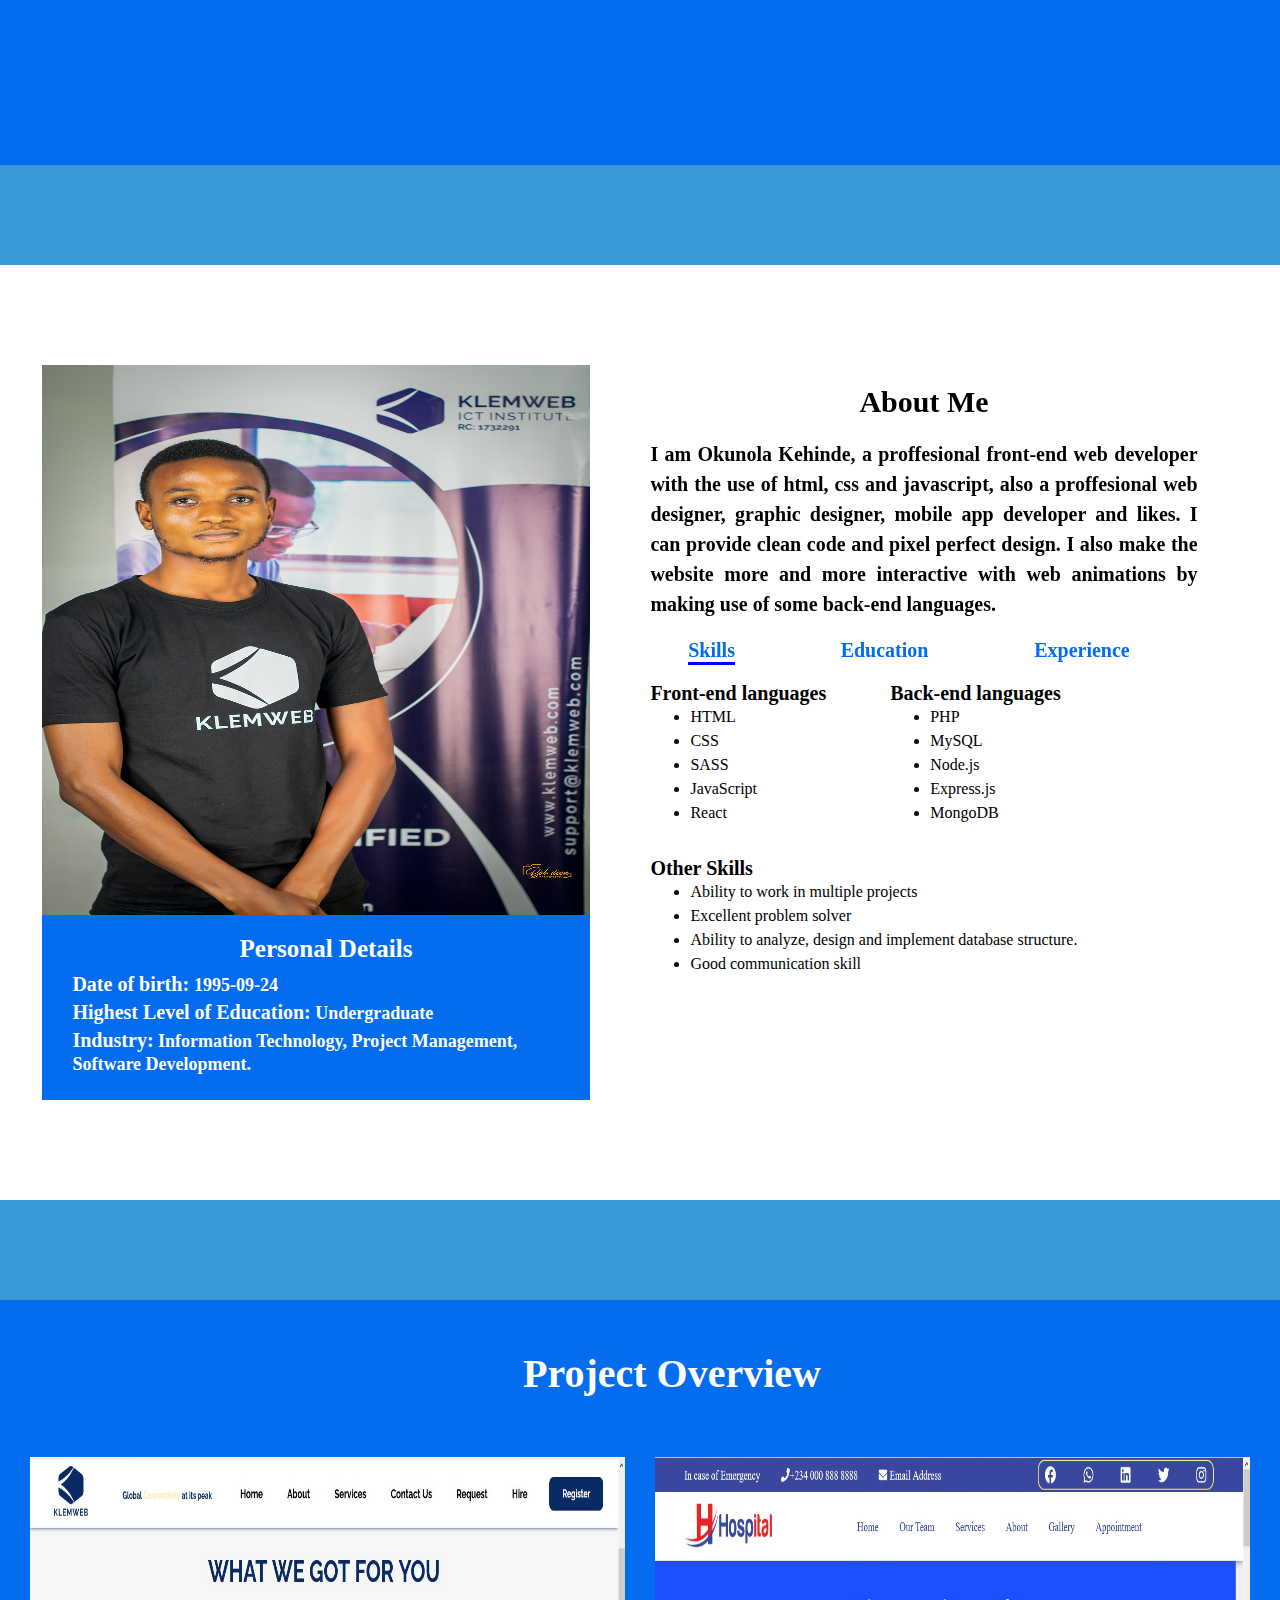
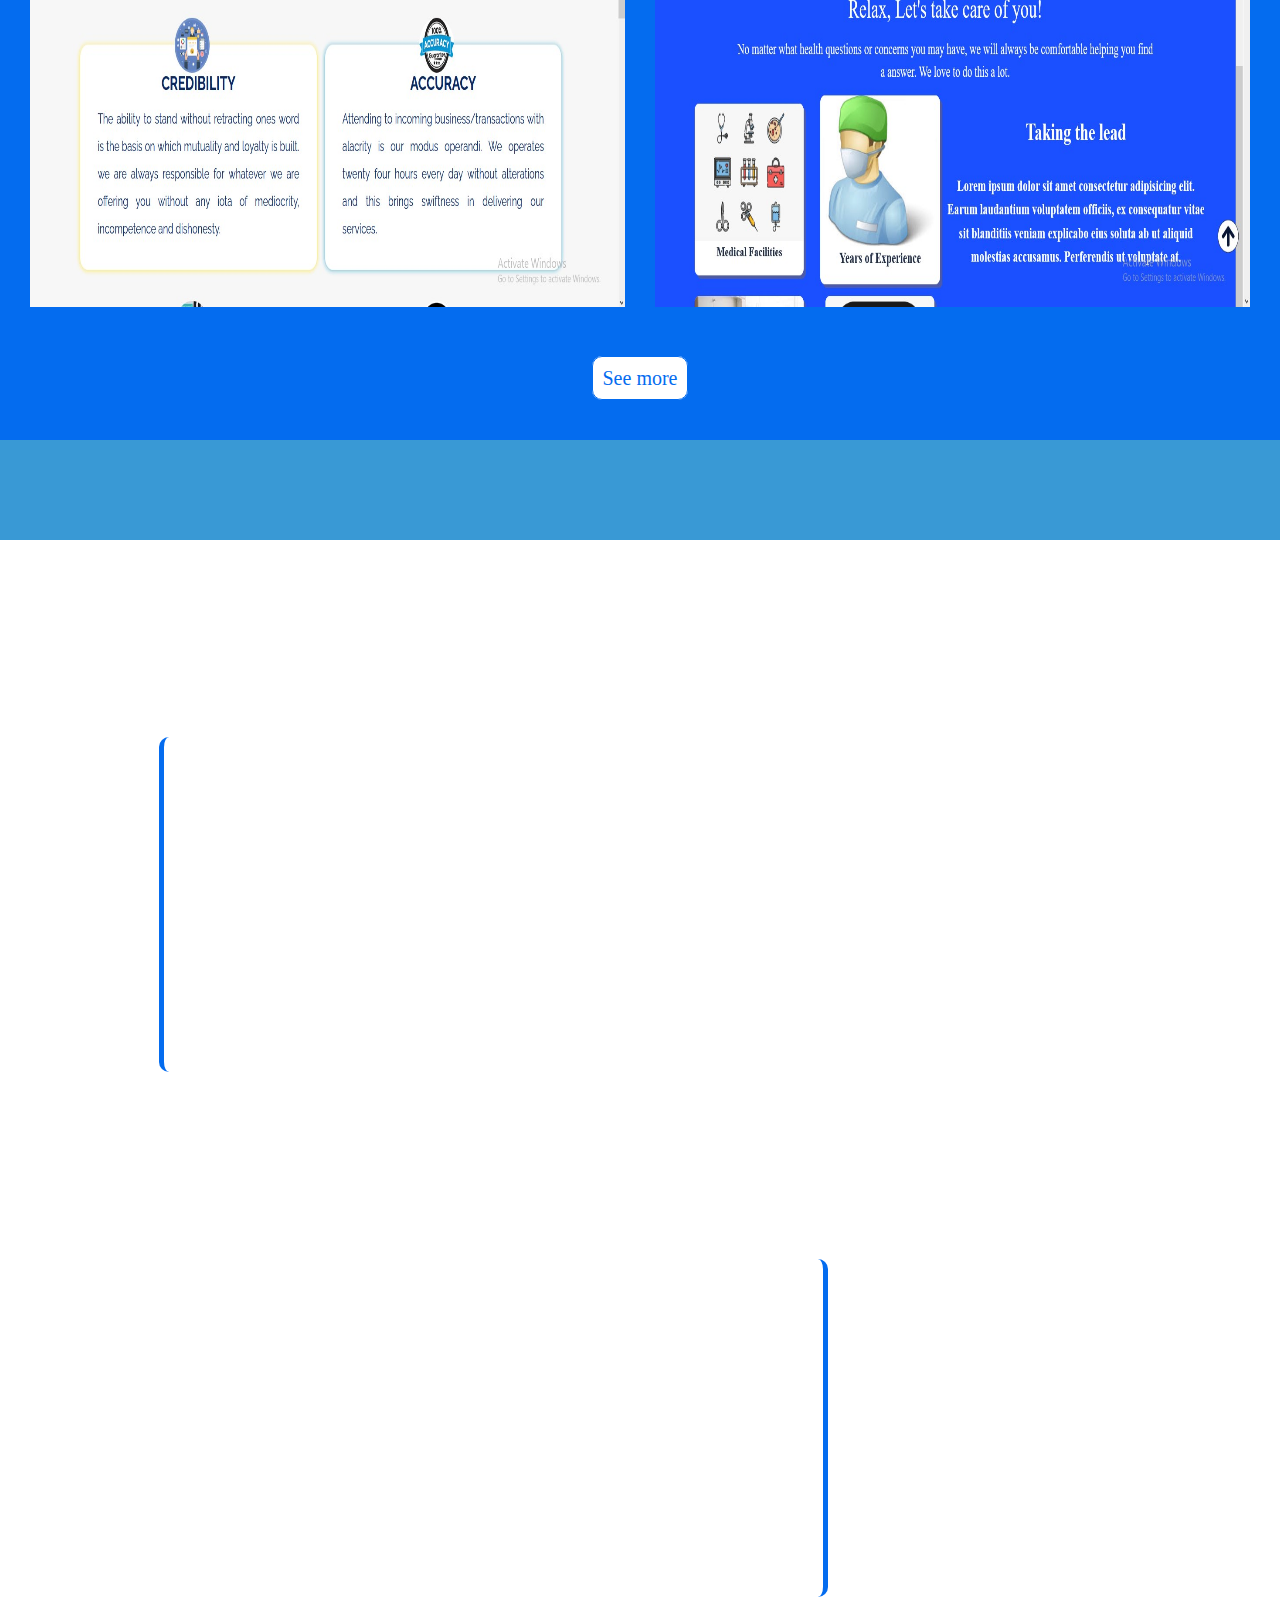
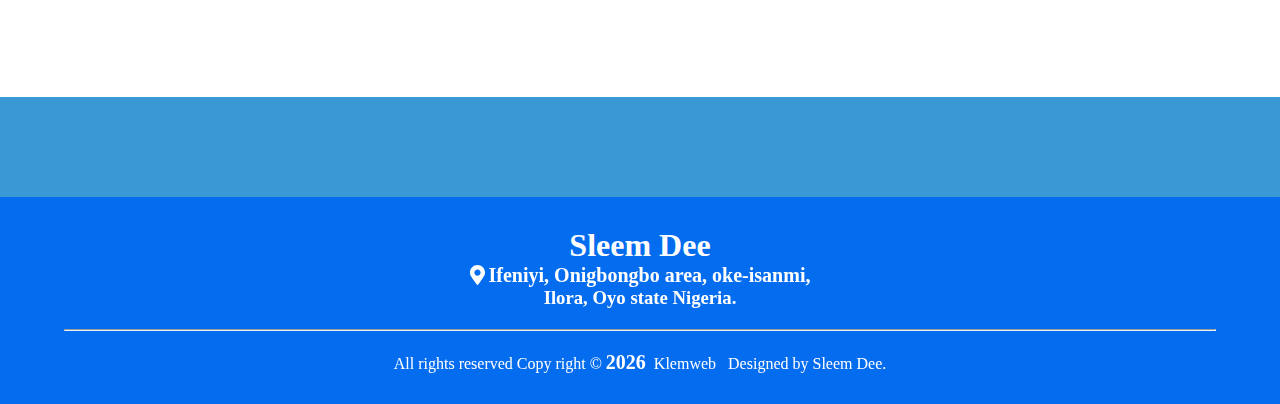
==== commit f8a0b53f: "'index.html'" ====
--- a/index.html
+++ b/index.html
@@ -19,22 +19,21 @@
 </head>
 
 <body>
-    <div class="fixed"  data-aos="flip-up">
-        <a href="https://m.facebook.com/okunola.kenny.7"> <i
-                class="fab fa-facebook icons fa-2x"></i></a>
+    <div class="fixed" data-aos="flip-up">
+        <a href="https://m.facebook.com/okunola.kenny.7"> <i class="fab fa-facebook icons fa-2x"></i></a>
         <a href="https://t.me/Kenny_Sleem"><i class="fab fa-telegram icons fa-2x"></i></a>
-        <a href="https://www.linkedin.com/in/okunola-kehinde-53951a238"><i
-                class="fab fa-linkedin icons fa-2x"></i></a>
+        <a href="https://www.linkedin.com/in/okunola-kehinde-53951a238"><i class="fab fa-linkedin icons fa-2x"></i></a>
         <a href="https://wa.me/2349051708688"> <i class="fab fa-whatsapp icons fa-2x"></i></a>
-        <a href="https://github.com/Okunolakenny" > <i class="fab fa-github icons fa-2x"></i></a>
+        <a href="https://github.com/Okunolakenny"> <i class="fab fa-github icons fa-2x"></i></a>
     </div>
-    
+
 
     <!-- <img src="./needed_1.jpg" alt=""> -->
     <header>
         <div class="container">
             <a href="index.html" class="h1"> Sleem Dee</a>
-            <a href="tel:09051708688" id="phone" data-aos="flip-right"> <i class="fas fa-phone phone"></i> 09051708688</a>
+            <a href="tel:09051708688" id="phone" data-aos="flip-right"> <i class="fas fa-phone phone"></i>
+                09051708688</a>
             <div class="links" id="links"> <a href="#" class="home" data-aos="flip-right">Home</a>
                 <a href="#services" class="services" data-aos="flip-right">Services</a>
                 <a href="#about" class="about" data-aos="flip-left">About</a>
@@ -48,13 +47,8 @@
 
 
     </header>
-    <div id="cv">
-        <span id="download">Download resume</span>
-        <span id="closecv"><i class="fas fa-arrow-left"></i></span> 
-        <img src="./images/resume.jpg" alt="">
-    </div>
-    <section id="index" data-aos="zoom-in" data-aos-duration="1000">
-    </div>
+    <img src="./images/all-removebg-preview.png" alt="" class="all1">
+    <img src="./images/all-removebg-preview.png" alt="" class="all2">
     <div class="one" data-aos="fade-left"></div>
     <div class="two" data-aos="zoom-in"></div>
     <div class="three"></div>
@@ -62,10 +56,18 @@
     <div class="five" data-aos="zoom-in"></div>
     <div class="six" data-aos="fade-zoom"></div>
     <div class="seven"></div>
-
-   
-        <div class="container">
-            <div class="text"  data-aos="fade-right">
+    <div id="cv">
+        <a href="./images/resume.jpg" id="download">Download resume</a>
+        <span id="closecv"><i class="fas fa-arrow-left"></i></span>
+        <img src="./images/resume.jpg" alt="">
+    </div>
+    <section id="index" data-aos="zoom-in" data-aos-duration="1000">
+
+
+
+
+        <div class="container">
+            <div class="text" data-aos="fade-right">
                 <h4>Hello, my name is</h4>
                 <h2>Okunola Kehinde</h2>
                 <h3> Front-end & Back-end developer</h3>
@@ -78,7 +80,7 @@
                 </a> <button id="resume">View my Resume</button>
 
             </div>
-            <div class="pass"  data-aos="zoom-in">
+            <div class="pass" data-aos="zoom-in">
                 <div class="image">
                     <img src="./images/DSC_0051-removebg-preview.png" alt="">
 
@@ -91,10 +93,10 @@
     </section>
     <section id="services">
         <div class="overlay"></div>
-        <h1  data-aos="zoom-out">My Services</h1>
-        <div class="container">
-
-            <div  data-aos="fade-right">
+        <h1 data-aos="zoom-out">My Services</h1>
+        <div class="container">
+
+            <div data-aos="fade-right">
                 <div class="flex">
                     <img src="./images/soft-removebg-preview.png" alt="">
                     <h1>Web Development</h1>
@@ -103,7 +105,7 @@
                     Secondly, it needs to be fast as possible.</h2>
 
             </div>
-            <div  data-aos="zoom-in">
+            <div data-aos="zoom-in">
                 <div class="flex">
                     <h1>App </h1>
                     <img src="./images/appd-removebg-preview(1).png" alt="">
@@ -112,7 +114,7 @@
                 <h2>I can help build a very responsive web application both on mobile and deskop with good
                     functionalities. Irrespective of any purpose, be it bank app, E-commerce etc.</h2>
             </div>
-            <div  data-aos="fade-left">
+            <div data-aos="fade-left">
                 <div class="flex">
                     <h1>Web Design</h1>
                     <img src="./images/web-removebg-preview.png" alt="">
@@ -124,7 +126,127 @@
         </div>
     </section>
     <section id="about">
-        <div class="container"></div>
+        <!-- <h1>About Me</h1> -->
+        <div class="container">
+            <div class="first">
+                <div class="image"><img src="./images/DSC_0096.jpg" alt=""></div>
+                <div class="personal">
+                    <H1>Personal Details</H1>
+                    <p>Date of birth: <span class="date"> 1995-09-24 </span> </p>
+                    <p>Highest Level of Education:<span class="date"> Undergraduate </span> </p>
+                    <p>Industry:<span class="date"> Information Technology, Project Management, Software Development.
+                        </span> </p>
+                </div>
+            </div>
+            <div class="aboutme">
+                <h1>About Me</h1>
+                <h4>I am Okunola Kehinde, a proffesional front-end web developer with the use of html, css and
+                    javascript, also a proffesional web designer, graphic designer, mobile app developer and likes. I
+                    can provide clean code and pixel perfect design. I also make the website more and more interactive
+                    with web animations by making use of some back-end languages. </h4>
+                <div class="cont"> <span id="skill">Skills</span> <span id="edu">Education</span> <span id="exp">
+                        Experience</span>
+                </div>
+                <div id="skills">
+                    
+                        <div>
+                            <h1>Front-end languages</h1>
+                            <ul>
+                                <li>
+                                    HTML
+                                </li>
+                                <li>
+                                    CSS
+                                </li>
+                                <li>
+                                    SASS
+                                </li>
+                                <li>
+                                    JavaScript
+                                </li>
+
+
+                                <li>
+                                    React
+                                </li>
+                            </ul>
+                        </div>
+                        <div>
+                            <h1>Back-end languages</h1>
+                            <ul>
+                                <li>
+                                    PHP
+                                </li>
+                                <li>
+                                    MySQL
+                                </li>
+                                <li>
+                                    Node.js
+                                </li>
+
+                                <li>
+                                    Express.js
+                                </li>
+
+
+                                <li>
+                                    MongoDB
+                                </li>
+                            </ul>
+                        </div>
+                        <div>
+                            <h1>Other Skills</h1>
+                            <ul>
+                                <li>
+                                    Ability to work in multiple projects
+                                </li>
+                                <li>
+                                    Excellent problem solver
+                                </li>
+                                <li>
+                                    Ability to analyze, design and implement database structure.
+                                </li>
+
+                                <li>
+                                    Good communication skill
+
+                                </li>
+                            </ul>
+                        </div>
+
+                </div>
+                <div id="edus">
+                    <h1>Diploma in Software Engineering
+                    </h1>
+                    <h2>KLEMWEB INSTITUTE </h2>
+                    <h3>January 2020 to October 2021
+                    </h3>
+                    <br>
+
+                    <h1>Bachelor's Degree in Bachelor of Science (Computer Science) </h1>
+                    <h2>NATIONAL OPEN UNIVERSITY, NIGERIA </h2>
+                    <h3>January 2018 to October 2021
+                    </h3>
+                    <br>
+                    <h1>Nigeria Certificate in Education (Computer Science/Physics) </h1>
+                    <h2>EMMANUEL ALAYANDE COLLEGE OF EDUCATION </h2>
+                    <h3>January 2013 to October 2016
+                    </h3>
+
+                </div>
+                <div id="exps">
+                    <h1>Software Engineer </h1>
+                    <h2>KLEMWEB INSTITUTE - OYO </h2>
+                    <h3>February 2020 to Present </h3>
+                    <ul>
+                        <li> Work with the Software development team to achieve fast execution of clients projects.
+                        </li>
+                        <li> Developed and Maintain the company's website </li>
+                        <li> Engage in training students both in the frontend and the backend level. </li>
+                    </ul>
+                </div>
+            </div>
+        </div>
     </section>
     <section class="overview">
         <h1>Project Overview</h1>
@@ -143,11 +265,89 @@
         <a href="portfolio.html">See more</a>
     </section>
     <section id="contact">
-        <div class="container">
-            <div></div>
-            <div></div>
-        </div>
-    </section>
+        <h1 data-aos="zoom-out">Get in touch</h1>
+        <div class="container">
+            <div>
+                <h2 data-aos="fade-left">EMAIL:</h2><br>
+                <a href="https://www.kehindeokunola545@gmail.com"
+                    data-aos="fade-left">kehindeokunola545@yahoo.com</a><br>
+                <br>
+                <h2 data-aos="fade-left">PHONE:</h2>
+                <br>
+                <a href="tel:09051708688">
+                    <p data-aos="fade-left">09051708688</p>
+                </a><br>
+                <a href="tel:08135629755">
+                    <p data-aos="fade-left">08135629755</p>
+                </a>
+                <br>
+                <h2 data-aos="fade-left">ADDRESS</h2><br>
+                <p data-aos="fade-left">No. 42 Onigbongbo, ifeniyi street oke-isanmi Ilora, Oyo</p>
+                <br><br>
+
+            </div>
+            <div data-aos="fade-bottom">
+                <form action="">
+                    <input type="text" name="" id="" placeholder="Name" class="input" data-aos="zoom-out">
+                    <input type="email" name="" id="" placeholder="Enter your email" class="input" data-aos="zoom-out">
+                    <input type="text" name="" id="" placeholder="Address" class="input" data-aos="zoom-out">
+                    <textarea name="" id="" cols="30" rows="10" placeholder="Tell us what you want"
+                        data-aos="zoom-out"></textarea>
+                    <button class="submit1" data-aos="zoom-out">submit</button>
+                </form>
+            </div>
+
+            <div>
+                <h1 data-aos="zoom-out">Connect with me</h1>
+
+                <div data-aos="fade-right">
+                    <a href="https://m.facebook.com/okunola.kenny.7"> <i class="fab fa-facebook fa-2x" id="fa"></i></a>
+                    <a href="https://m.facebook.com/okunola.kenny.7">
+                        <h3>Facebook</h3>
+                    </a>
+                </div>
+                <div data-aos="fade-right">
+                    <a href="https://wa.me/2349051708688"> <i class="fab fa-whatsapp fa-2x" id="wh"></i></a>
+                    <a href="https://wa.me/2349051708688">
+                        <h3>Whatsapp</h3>
+                    </a>
+                </div>
+                <div data-aos="fade-right">
+                    <a href="https://t.me/Kenny_Sleem"> <i class="fab fa-telegram fa-2x" id="in"></i></a>
+                    <a href="https://t.me/Kenny_Sleem">
+                        <h3>Telegram</h3>
+                    </a>
+                </div>
+                <div data-aos="fade-right">
+                    <a href="https://twitter.com/Okunola14844425"> <i class="fab fa-twitter fa-2x" id="tw"></i></a>
+                    <a href="https://twitter.com/Okunola14844425">
+                        <h3>Twitter</h3>
+                    </a>
+                </div>
+                <div data-aos="fade-right">
+                    <a href="https://www.linkedin.com/in/okunola-kehinde-53951a238"> <i class="fab fa-linkedin fa-2x"
+                            id="yo"></i></a>
+                    <a href="https://www.linkedin.com/in/okunola-kehinde-53951a238">
+                        <h3>Linkedin</h3>
+                    </a>
+                </div>
+
+            </div>
+        </div>
+    </section>
+    <footer>
+        <div class="container">
+            <div>
+                <h1>Sleem Dee</h1>
+                <span><i class="fas fa-map-marker-alt loc"></i></span> <span>Ifeniyi, Onigbongbo area, oke-isanmi,
+                </span>
+                <h3>Ilora, Oyo state Nigeria.</h3>
+            </div>
+            <hr>
+            <p class="copy">All rights reserved Copy right &copy <span id="footer-date"> </span>&nbsp Klemweb &nbsp
+                Designed by Sleem Dee.</p>
+        </div>
+    </footer>
 
 
     <script src="https://cdn.jsdelivr.net/npm/swiper@8/swiper-bundle.min.js"></script>
@@ -156,8 +356,4 @@
     <script src="./all.min.js"></script>
 </body>
 
-</html>
-blur
-services hover
-contact dump
-footer+</html>--- a/style.css
+++ b/style.css
@@ -4,6 +4,7 @@
 
 * {
     margin: 0;
+    text-decoration: none;
 }
 
 .blur {
@@ -47,10 +48,29 @@
     z-index: 102;
 }
 
+.all1{
+    position: fixed;
+    right: 0;
+    top:5%;
+    border-radius: 50%;
+    /* opacity: 60%; */
+    z-index: -200;
+
+
+}
+.all2{
+    position: fixed;
+    left: 0;
+    bottom: 0;
+    border-radius: 50%;
+    /* opacity: 60%; */
+    z-index: -200;
+}
+
 .one {
     position: fixed;
-    left: -7%;
-    top: -30%;
+    left: -5%;
+    top: -10%;
     border-radius: 50%;
     height: 150px;
     width: 150px;
@@ -78,7 +98,7 @@
 .three {
     position: fixed;
     left: -10%;
-    bottom: -30%;
+    bottom: -20%;
     border-radius: 50%;
     height: 250px;
     width: 250px;
@@ -105,8 +125,8 @@
 
 .five {
     position: fixed;
-    right: 40%;
-    top: 10%;
+    right: -10%;
+    top: -10%;
     border-radius: 50%;
     height: 200px;
     width: 200px;
@@ -117,9 +137,10 @@
 
 }
 
+
 .six {
     position: fixed;
-    right: 50%;
+    right: 40%;
     top: 50%;
     border-radius: 50%;
     height: 200px;
@@ -132,8 +153,8 @@
 
 .seven {
     position: fixed;
-    right: -7%;
-    bottom: -35%;
+    right: -5%;
+    bottom: -15%;
     border-radius: 50%;
     height: 200px;
     width: 200px;
@@ -142,6 +163,11 @@
     z-index: -201;
 
 
+}
+@media (max-width:500px){
+    .five, .six{
+        display: none;
+    }
 }
 
 body {
@@ -214,8 +240,9 @@
 
 }
 
-.after {
+.after-links {
     box-shadow: 0 3px white;
+    display: none;
 }
 
 #bar,
--- a/services.css
+++ b/services.css
@@ -4,23 +4,23 @@
     /* background-size: cover; */
     /* height: 500px; */
     margin-top: 100px;
-    background-color: white;
-    padding-bottom: 100px;
-    position: relative;
-    width: 100%;
-    color: black;
+    background-color: #046cef;
+    padding-bottom: 50px;
+    position: relative;
+    width: 100%;
+    /* color: black; */
 }
 
 #services>h1 {
     padding-top: 50px;
-    /* text-align: center; */
+    text-align: center;
     padding-left: 5%;
     font-size: 40px;
-    color: red;
+    color:  white;
 }
 
 .overlay {
-    background-color: black;
+    /* background-color: black; */
     opacity: 5%;
     position: absolute;
     height: 100%;
@@ -52,24 +52,29 @@
 }
 
 #services .container>div:hover {
-    background-color: #84a9de;
+    background-color: white;
+    color: white;
     /* transform: scale(1); */
 }
 
+#services .container>div:hover h1 {
+    color:#046cef;
+
+}
 #services .container>div:hover h2 {
+    color:#046cef;
+
+}
+
+
+#services .container>div h1 {
     color: white;
-
-}
-
-
-#services .container>div h1 {
-    color: red;
     /* text-align: center; */
     margin-top: 70px;
 }
 
 #services .container>div h2 {
-    color: black;
+    color: white;
     padding: 0 7px;
     font-size: 20px;
     text-align: justify;
@@ -82,7 +87,7 @@
 
 #services .container>div:first-of-type {
     width: 350px;
-    border-left: 4px solid #046cef;
+    border-left: 4px solid white;
 }
 
 #services .container>div:first-of-type h1 {
@@ -101,12 +106,13 @@
     width: 100%;
     align-items: flex-start;
     gap: 0rem;
+    padding-left: 0 10px;
     /* justify-content: space-around; */
 }
 
 #services .container>div:nth-of-type(2) {
     width: 350px;
-    border-bottom: 4px solid #046cef;
+    border-bottom: 4px solid white;
 }
 
 #services .container>div:nth-of-type(2) img {
@@ -118,7 +124,7 @@
 
 #services .container>div:nth-of-type(3) {
     width: 350px;
-    border-right: 4px solid #046cef;
+    border-right: 4px solid white;
 }
 
 #services .container div:nth-of-type(3) img {
@@ -153,7 +159,10 @@
 
 
 .overview {
+    margin-top: 100px;
     padding: 50px 0;
+    background-color:#046cef;
+    text-align: center;
 }
 
 .overview>h1 {
@@ -161,33 +170,34 @@
     /* text-align: center; */
     padding-left: 5%;
     font-size: 40px;
-    color: white;
+    color:white;
 }
 
 .overview a {
     font-size: 20px;
-    float: right;
-    margin-right: 50px;
+    /* margin-right: 50px; */
+    text-align: center;
     text-decoration: none;
     border: 1px solid;
     padding: 10px;
     border-radius: 10px;
-    background-color: #046cef;
-    color: white;
+    background-color:white;
+    color: #046cef;
 }
 
 .overview a:hover {
     background-color: aliceblue;
     color: #046cef;
-
+    
 }
 
 .swiper-container {
     width: calc(100% - 60px);
     height: 450px;
     /* max-height: 400px; */
-    padding: 30px;
-    margin-top: 50px;
+    padding: 60px 30px;
+    margin-top: 50px 0;
+    
 
 }
 
--- a/about.css
+++ b/about.css
@@ -0,0 +1,274 @@
+#about {
+    width: 100%;
+    align-items: center;
+    /* min-height: 600px; */
+    position: relative;
+    height: fit-content;
+    margin-top: 100px;
+    padding: 100px 0 100px 0;
+    background-color: white;
+
+}
+
+#about .container {
+    width: 95%;
+    margin: auto;
+    justify-content: space-between;
+    display: flex;
+    flex-wrap: wrap;
+    position: relative;
+    align-items: center;
+}
+
+#about .container>div {
+    width: 45%;
+    position: relative;
+    margin: auto;
+    padding-bottom: 20px;
+}
+
+#about .container .first {
+    background-color: #046cef;
+}
+
+#about .container .first .image {
+    height: 550px;
+    width: 100%;
+}
+
+#about .container .first .image img {
+    width: 100%;
+    height: 100%;
+
+}
+
+#about .personal {
+    padding-left: 30px;
+    padding-right: 10px;
+}
+
+#about .personal h1 {
+
+    color: white;
+    text-align: center;
+    padding: 20px 0 10px 0;
+    font-size: 25px;
+
+}
+
+#about .personal p {
+
+    color: white;
+    /* text-align: center; */
+    font-size: 20px;
+    font-weight: bolder;
+    padding-bottom: 5px;
+
+}
+
+
+#about .personal .date {
+
+    color: white;
+    font-size: 18px;
+    /* text-align: center; */
+    /* font-size: 25px; */
+
+}
+
+
+
+#about .container .aboutme {
+    padding: 20px 40px;
+    margin-top: 0;
+    height: fit-content;
+    position: relative;
+
+
+}
+
+#about .container .aboutme h1 {
+    font-size: 30px;
+    text-align: center;
+
+}
+
+#about .container .aboutme h4 {
+    padding-top: 20px;
+    font-size: 20px;
+    text-align: justify;
+    line-height: 1.5em;
+    padding-bottom: 20px;
+}
+
+.cont {
+    display: flex;
+    width: 100%;
+    align-items: center;
+    justify-content: space-around;
+}
+
+.active {
+    box-shadow: 0 3px blue;
+}
+
+.active2 {
+    transform: scale(0);
+}
+
+#about .aboutme span {
+    color: #046cef;
+    cursor: pointer;
+
+    margin-right: 30px;
+
+}
+
+#about #skills {
+    width: 100%;
+    display: flex;
+    flex-wrap: wrap;
+    background-color: white;
+    margin-top: 20px;
+    left: 0;
+    /* background-color: green; */
+    transition: 2s;
+    /* transform: scale(0); */
+    position: relative;
+}
+#about #skills div{
+    margin-bottom: 2rem;
+    margin-right: 4rem;
+}
+
+#about #skills h1 {
+    font-size: 20px;
+    text-align: left;
+}
+
+#about #skills ul li {
+    line-height: 1.5em;
+}
+
+#edus {
+    margin-top:-330px;
+    width: 100%;
+    /* height: 200px; */
+    transform: scale(0);
+    position: relative;
+    left: 0;
+    background-color: white;
+    transition: 2s;
+
+}
+
+#about #edus h1 {
+    font-size: 18px;
+    text-align: left;
+    line-height: 1.5em;
+}
+
+#about #edus h2 {
+    font-size: 15px;
+    text-align: left;
+    line-height: 1.5em;
+
+}
+
+#about #edus h3 {
+    text-align: left;
+    line-height: 1.5em;
+    font-size: 15px;
+}
+
+#exps {
+    /* width: 250px; */
+    position: relative;
+    margin-top: -250px;
+    /* background-color: yellow; */
+    transform: scale(0);
+    transition: 2s;
+
+}
+
+#about #exps h1 {
+    font-size: 18px;
+    text-align: left;
+    line-height: 1.5em;
+}
+
+#about #exps h2 {
+    font-size: 15px;
+    text-align: left;
+    line-height: 1.5em;
+
+}
+
+#about #exps h3 {
+    text-align: left;
+    line-height: 1.5em;
+    font-size: 15px;
+}
+
+@media (max-width:1300px) {}
+
+@media (max-width:910px) {
+    #about .container {
+        display: flex;
+        flex-direction: column;
+    }
+
+    #about .container>div {
+        width: 80%;
+    }
+
+    #about {
+        padding-bottom: 100px;
+    }
+}
+
+
+@media (max-width:500px) {
+
+    /* #about{
+        height: 1000px;
+    } */
+    #about .container>div {
+        width: 90%;
+
+    }
+
+    #about .container .first .image {
+        height: 450px;
+        width: 100%;
+    }
+
+
+    #about .container .aboutme h1 {
+        font-size: 20px;
+    }
+
+    #about .container .aboutme h4 {
+        font-size: 15px;
+        padding-right: 10px;
+    }
+
+    #about .personal h1 {
+        font-size: 20px;
+        line-height: 1.5em;
+    }
+
+    #about .personal p {
+        line-height: 1.5em;
+        font-size: 16px;
+    }
+
+    #about .personal .date {
+        font-size: 15px;
+        line-height: 1.5em;
+    }
+
+    #about .container #skills h1 {
+        font-size: 18px;
+    }
+}--- a/contact.css
+++ b/contact.css
@@ -0,0 +1,338 @@
+#contact {
+    width: 100%;
+    position: relative;
+    margin-top: 100px;
+    margin-bottom: 100px;
+    padding-bottom: 100px;
+    align-items: flex-start;
+    padding-top: 50px;
+    background-color: white;
+    /* color:  #046cef; */
+
+}
+
+
+
+#contact .container {
+    /* background-color: green; */
+    width: 90%;
+    margin: auto;
+    margin-top: 50px;
+    padding: 0;
+    height: 100%;
+    position: relative;
+    gap: 3rem;
+    display: flex;
+    /* flex-direction: row-reverse; */
+    flex-wrap: wrap;
+}
+
+#contact h1 {
+    text-align: center;
+    color:  #046cef;
+    font-size: 40px;
+    position: relative;
+    z-index: 1;
+}
+
+
+#contact .container>div {
+    /* background-color: yellow; */
+    width: 350px;
+    /* height: 300px; */
+    margin: auto;
+    margin-top: 50px;
+    color:  #046cef;
+
+}
+
+#contact .container>div:first-of-type {
+    border-left: 5px solid  #046cef;
+    border-radius: 10px;
+    padding: 10px 0 50px 20px;
+    padding-bottom: 10px;
+}
+
+#contact .container>div:first-of-type a {
+    color:  #046cef;
+    text-decoration: none;
+    /* font-size: 20px; */
+}
+
+
+
+#contact .container>div:nth-of-type(2) {
+    /* padding-top: 30px; */
+
+}
+
+#contact .container>div:nth-of-type(2) form {
+    margin: auto;
+    width: 80%;
+    justify-content: center;
+    border-bottom: 2px solid  #046cef;
+    border-top: 2px solid  #046cef;
+    padding-top: 30px;
+    border-radius: 20px;
+    padding-bottom: 30px;
+    box-shadow: 0 5px wh #046cef;
+}
+
+.submit1 {
+    cursor: pointer;
+    /* padding: 10px 15px; */
+    background: #046cef;
+    position: relative;
+    width: 50%;
+    border: none;
+    height: 35px;
+    color: white;
+    font-weight: bolder;
+    border-radius: 15px;
+    transition: 1s;
+    margin-left: 23%;
+
+    font-size: 18px;
+}
+
+.submit1::after {
+    content: '';
+    width: 100%;
+    transition: 1s;
+    position: absolute;
+    height: 100%;
+    background:  #046cef;
+    left: 0;
+    top: 0;
+    z-index: -1;
+    transform: scale(0);
+}
+
+
+
+
+
+.submit1:hover {
+    color: white;
+
+
+}
+
+.submit1:hover::after {
+    transform: scale(1);
+
+
+}
+
+
+#contact .container div:nth-of-type(2) form .input {
+    display: block;
+    width: 90%;
+    background: none;
+    padding-bottom: 10px;
+    margin: auto;
+    margin-bottom: 30px;
+    border: none;
+    border-bottom: 2px solid  #046cef;
+    padding-left: 10px;
+    outline: none;
+    font-size: 16px;
+    color:  #046cef;
+}
+
+textarea {
+    background: none;
+    height: 100px;
+    width: 90%;
+    margin-left: 5px;
+    /* border: none; */
+    color:  #046cef;
+    border: 2px solid  #046cef;
+    padding-left: 10px;
+    outline: none;
+    margin-bottom: 30px;
+    font-size: 16px;
+    resize: none;
+
+
+}
+
+
+
+
+#contact .container>div:last-of-type {
+    display: block;
+    align-items: center;
+    justify-content: center;
+    text-align: center;
+    border-right: 5px solid  #046cef;
+    border-radius: 10px;
+    padding-left: 20px;
+    padding-bottom: 20px;
+
+}
+
+#contact .container>div:last-of-type h1 {
+    margin-bottom: 30px;
+}
+
+#contact .container>div:last-of-type div {
+    display: flex;
+    align-items: center;
+    gap: 2rem;
+    margin-bottom: 20px;
+}
+
+#contact .container>div:last-of-type div:first-of-type {
+    margin-left: 60px;
+}
+
+#contact .container>div:last-of-type div:nth-of-type(2) {
+    margin-left: 30px;
+}
+
+#contact .container>div:last-of-type div:nth-of-type(4) {
+    margin-left: 30px;
+}
+
+#contact .container>div:last-of-type div:nth-of-type(5) {
+    margin-left: 60px;
+}
+
+#contact .container>div:last-of-type div h3 {
+    color:  #046cef;
+}
+
+
+
+#contact .container div:last-of-type h1 {
+    font-size: 25px;
+
+}
+
+
+#contact .container a {
+    transform: scale(1);
+    position: relative;
+
+    color:  #046cef;
+    font-size: 16px;
+    width: fit-content;
+    /* border-radius: 50%; */
+    cursor: pointer;
+}
+
+#contact .container a:first-child:hover {
+    animation: rotate .2s infinite;
+
+}
+
+
+@keyframes rotate {
+    0% {
+        transform: rotate(0deg);
+    }
+
+    25% {
+        transform: rotate(90deg);
+    }
+
+    50% {
+        transform: rotate(180deg);
+    }
+
+    75% {
+        transform: rotate(270deg);
+    }
+
+    100% {
+        transform: rotate(360deg);
+    }
+}
+
+
+#fa:hover {
+    color: blue;
+}
+
+#wh:hover {
+    color: green;
+}
+
+#in:hover {
+    color: purple;
+}
+
+
+#tw:hover {
+    color: blue;
+}
+
+#yo:hover {
+    color:rgb(63, 63, 225);
+}
+
+
+@media (max-width:1290px) {
+    .container div:last-of-type span i {
+        display: inline;
+        margin-right: 40px;
+    }
+
+}
+
+@media (max-width:768px) {
+    #contact .overlay h1 {
+        font-size: 20px;
+    }
+
+    #contact h1 {
+        font-size: 30px;
+    }
+
+
+}
+@media (max-width:500px) {
+#contact > h1{
+    font-size: 25px;
+}
+#contact .container h2{
+    font-size: 20px;
+}
+#contact .container>div {
+    margin-top: 0;
+    margin-bottom: 20px;
+}
+    #contact .container>div:first-of-type {
+        padding-left: 60px;
+    }
+#contact .container a:first-child {
+    font-size: 15px;
+}
+#contact .container a:last-child {
+    font-size: 15px;
+}
+
+
+
+}
+
+
+
+
+
+
+
+
+
+
+
+
+
+
+
+
+
+
+
+
--- a/footer.css
+++ b/footer.css
@@ -0,0 +1,29 @@
+footer{
+    width: 100%;
+    position: relative;
+    align-items: center;
+    background-color: #046cef;
+    color: white;
+    text-align: center;
+    padding: 30px 0;
+    
+
+}
+footer .container{
+    width: 90%;
+    margin: auto;
+    
+}
+footer .container p{
+    color: white;
+    text-align: center;
+
+}
+span{
+    font-size: 20px;
+    font-weight: bolder;
+}
+hr{
+    color: white;
+    margin: 20px 0;
+}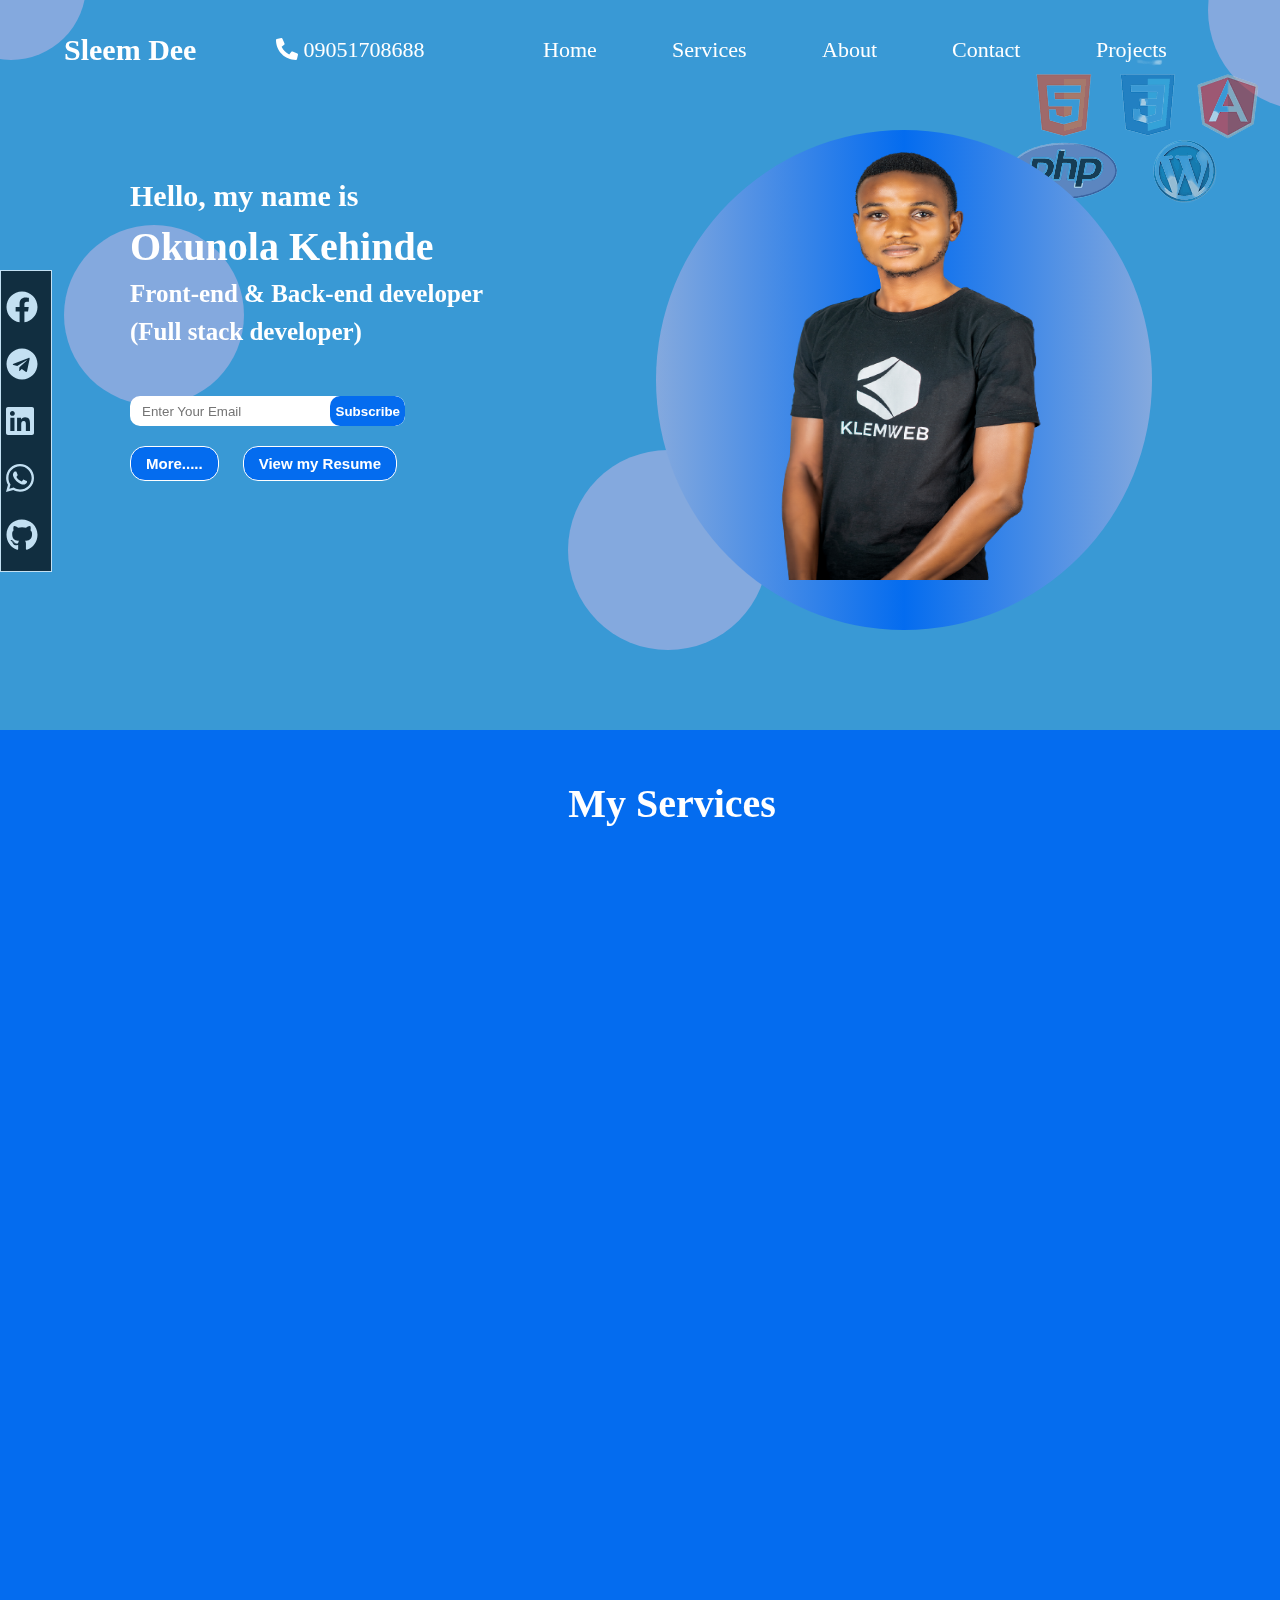
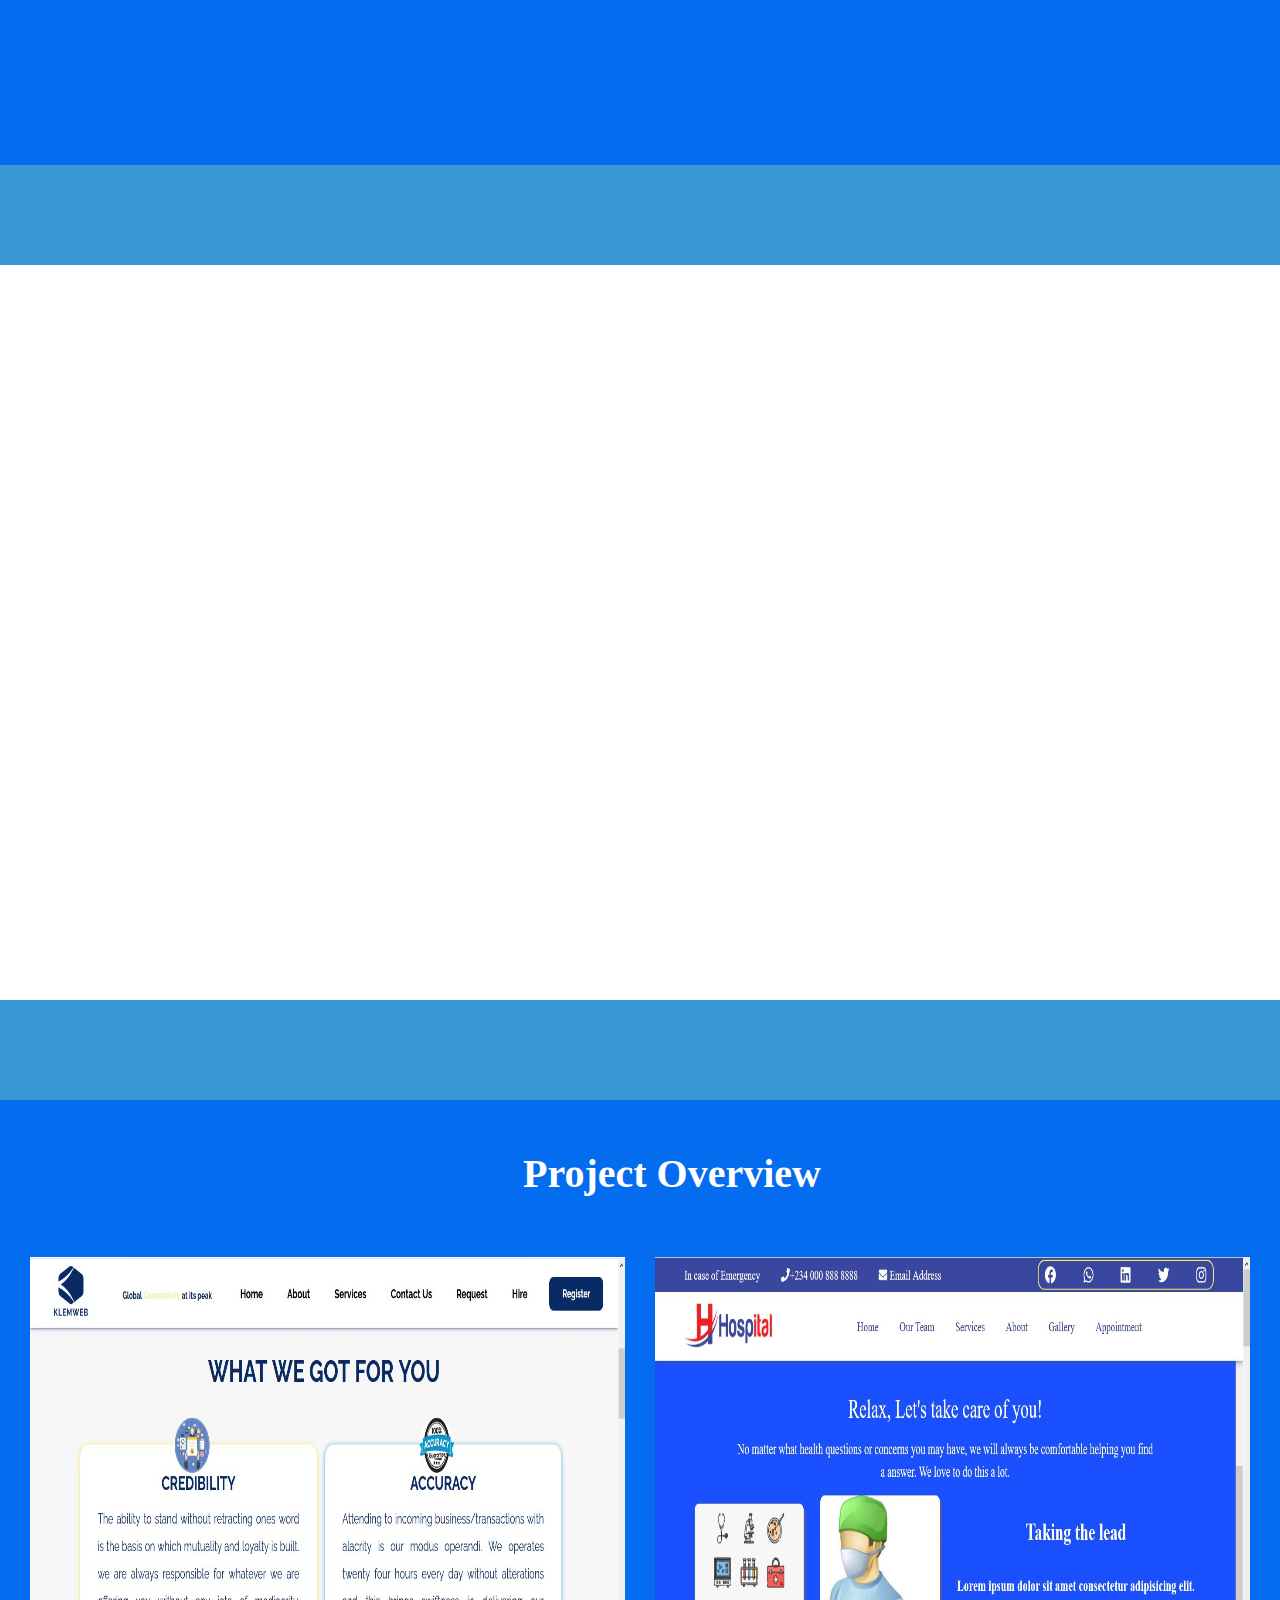
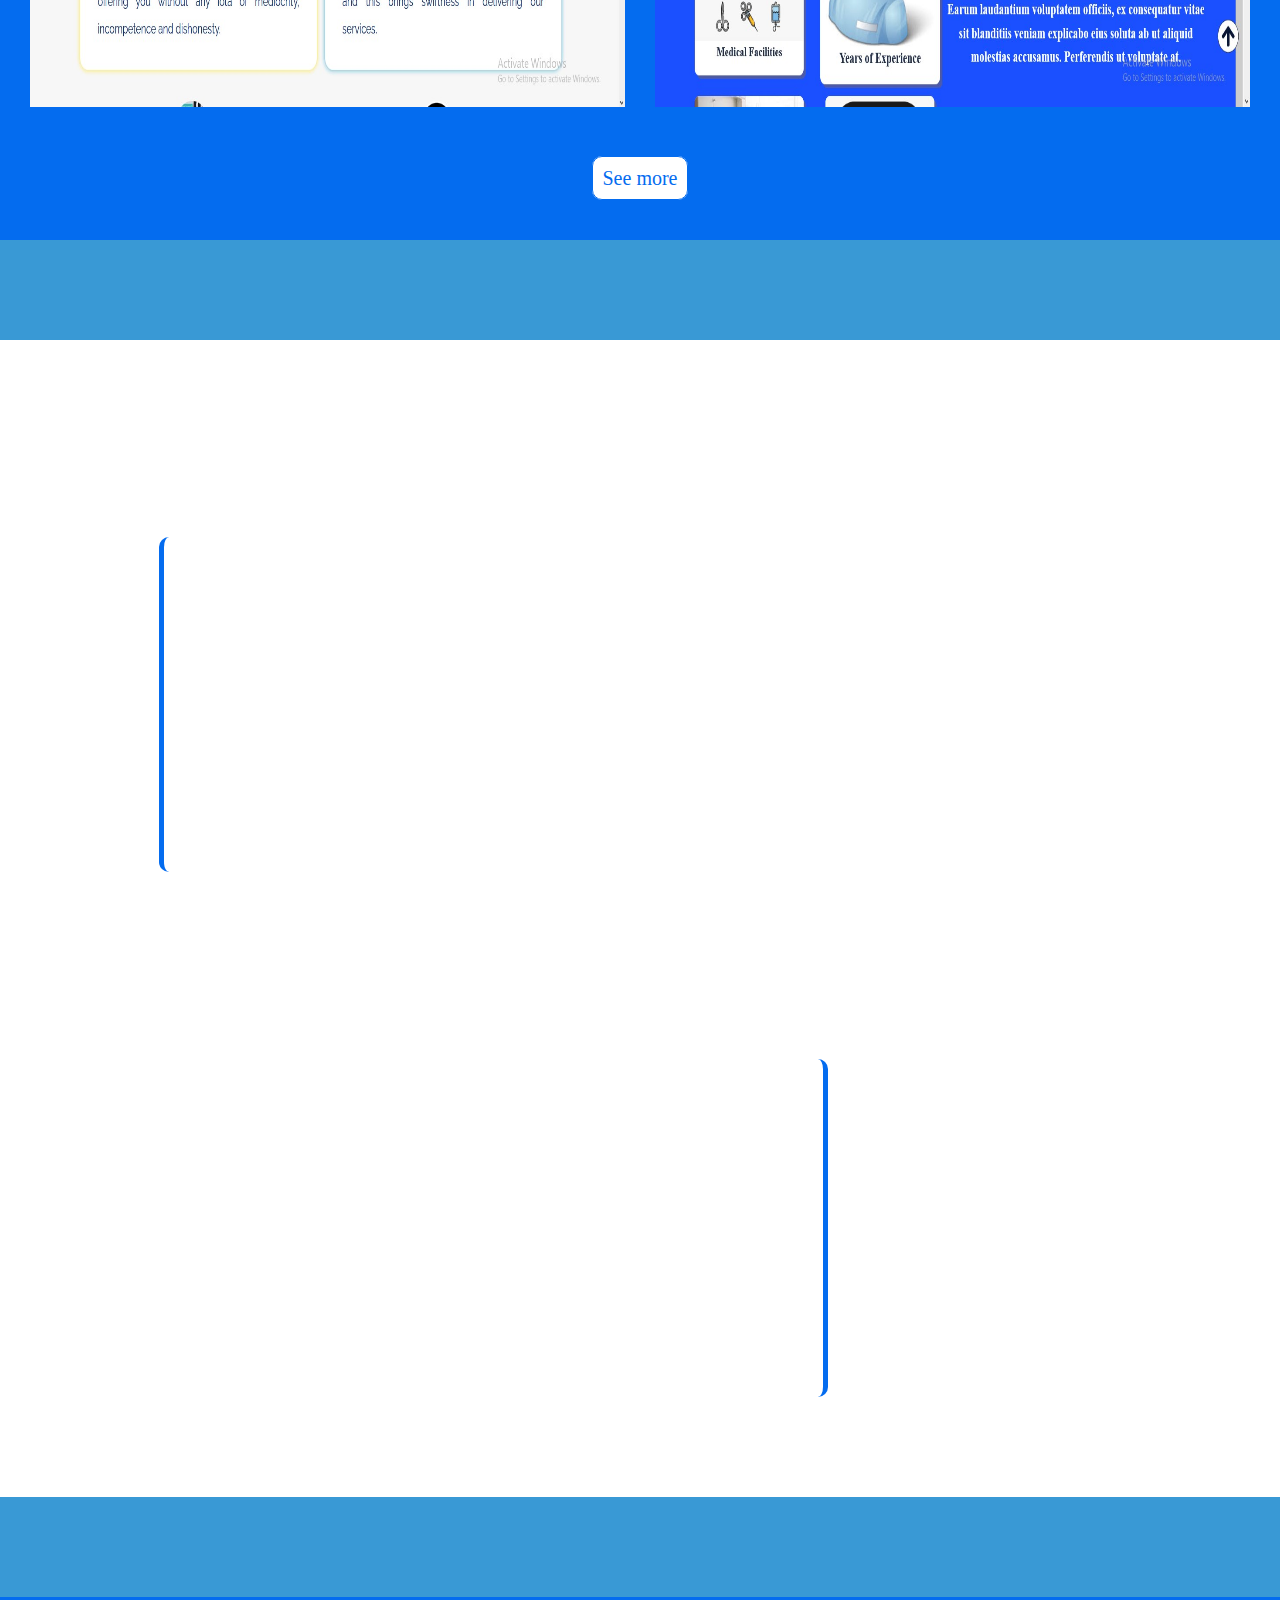
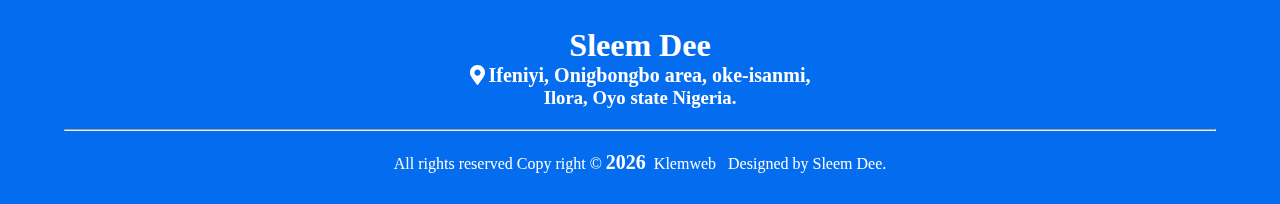
==== commit d10fa368: "'index.html'" ====
--- a/index.html
+++ b/index.html
@@ -57,7 +57,7 @@
     <div class="six" data-aos="fade-zoom"></div>
     <div class="seven"></div>
     <div id="cv">
-        <a href="./images/resume.jpg" id="download">Download resume</a>
+        <a href="./Okunola Kehinde.pdf" id="download">Download resume</a>
         <span id="closecv"><i class="fas fa-arrow-left"></i></span>
         <img src="./images/resume.jpg" alt="">
     </div>
@@ -128,7 +128,7 @@
     <section id="about">
         <!-- <h1>About Me</h1> -->
         <div class="container">
-            <div class="first">
+            <div class="first" data-aos="fade-right">
                 <div class="image"><img src="./images/DSC_0096.jpg" alt=""></div>
                 <div class="personal">
                     <H1>Personal Details</H1>
@@ -138,7 +138,7 @@
                         </span> </p>
                 </div>
             </div>
-            <div class="aboutme">
+            <div class="aboutme" data-aos="fade-left">
                 <h1>About Me</h1>
                 <h4>I am Okunola Kehinde, a proffesional front-end web developer with the use of html, css and
                     javascript, also a proffesional web designer, graphic designer, mobile app developer and likes. I
@@ -147,8 +147,8 @@
                 <div class="cont"> <span id="skill">Skills</span> <span id="edu">Education</span> <span id="exp">
                         Experience</span>
                 </div>
-                <div id="skills">
-                    
+                <div class="see">
+                    <div id="skills">
                         <div>
                             <h1>Front-end languages</h1>
                             <ul>
@@ -209,41 +209,54 @@
 
                                 <li>
                                     Good communication skill
-
                                 </li>
                             </ul>
                         </div>
-
-                </div>
-                <div id="edus">
-                    <h1>Diploma in Software Engineering
-                    </h1>
-                    <h2>KLEMWEB INSTITUTE </h2>
-                    <h3>January 2020 to October 2021
-                    </h3>
-                    <br>
-
-                    <h1>Bachelor's Degree in Bachelor of Science (Computer Science) </h1>
-                    <h2>NATIONAL OPEN UNIVERSITY, NIGERIA </h2>
-                    <h3>January 2018 to October 2021
-                    </h3>
-                    <br>
-                    <h1>Nigeria Certificate in Education (Computer Science/Physics) </h1>
-                    <h2>EMMANUEL ALAYANDE COLLEGE OF EDUCATION </h2>
-                    <h3>January 2013 to October 2016
-                    </h3>
-
-                </div>
-                <div id="exps">
-                    <h1>Software Engineer </h1>
-                    <h2>KLEMWEB INSTITUTE - OYO </h2>
-                    <h3>February 2020 to Present </h3>
-                    <ul>
-                        <li> Work with the Software development team to achieve fast execution of clients projects.
-                        </li>
-                        <li> Developed and Maintain the company's website </li>
-                        <li> Engage in training students both in the frontend and the backend level. </li>
-                    </ul>
+                    </div>
+
+                    <div id="edus">
+                        <h1>Diploma in Software Engineering
+                        </h1>
+                        <h2>KLEMWEB INSTITUTE </h2>
+                        <h3>January 2020 to October 2021
+                        </h3>
+                        <br>
+
+                        <h1>Bachelor's Degree in Bachelor of Science (Computer Science) </h1>
+                        <h2>NATIONAL OPEN UNIVERSITY, NIGERIA </h2>
+                        <h3>January 2018 to October 2021
+                        </h3>
+                        <br>
+                        <h1>Nigeria Certificate in Education (Computer Science/Physics) </h1>
+                        <h2>EMMANUEL ALAYANDE COLLEGE OF EDUCATION </h2>
+                        <h3>January 2013 to October 2016
+                        </h3>
+
+                    </div>
+
+                    <div id="exps">
+                        <h1>Software Engineer </h1>
+                        <h2>KLEMWEB INSTITUTE - OYO </h2>
+                        <h3>February 2020 to Present </h3>
+                        <ul>
+                            <li> Work with the Software development team to achieve fast execution of clients
+                                projects.
+                            </li>
+                            <li> Developed and Maintain the company's website </li>
+                            <li> Engage in training students both in the frontend and the backend level. </li>
+                        </ul>
+
+                        <h1>Front End Engineer </h1>
+                        <h2>ELITE TECHNOLOGIES</h2>
+                        <h3>January 2019 to January 2020 </h3>
+                        <ul>
+                            <li>  Built numerous landing pages for clients.
+                            </li>
+                            <li>  Attend regular meetings with the front end team to debug scripts. </li>
+                            <li>  Provides technological solutions to businesses.  </li>
+                            <li>Provides good TDD templates</li>
+                        </ul>
+                    </div>
                 </div>
             </div>
         </div>
--- a/style.css
+++ b/style.css
@@ -53,7 +53,7 @@
     right: 0;
     top:5%;
     border-radius: 50%;
-    /* opacity: 60%; */
+    opacity: 60%;
     z-index: -200;
 
 
@@ -63,7 +63,7 @@
     left: 0;
     bottom: 0;
     border-radius: 50%;
-    /* opacity: 60%; */
+    opacity: 60%;
     z-index: -200;
 }
 
@@ -256,6 +256,10 @@
 }
 
 @media (max-width:1200px) {
+    header{
+        padding-bottom:35px;
+
+    }
     header .container .links {
         display: none;
     }
@@ -301,7 +305,6 @@
 
 @media (max-width:940px) {
     header {
-        padding-bottom: 10px;
     }
 
     header .container .links {
--- a/about.css
+++ b/about.css
@@ -1,11 +1,10 @@
 #about {
     width: 100%;
     align-items: center;
-    /* min-height: 600px; */
-    position: relative;
-    height: fit-content;
+    position: relative;
     margin-top: 100px;
-    padding: 100px 0 100px 0;
+    
+    /* padding: 100px 0 100px 0; */
     background-color: white;
 
 }
@@ -71,17 +70,14 @@
 
     color: white;
     font-size: 18px;
-    /* text-align: center; */
-    /* font-size: 25px; */
 
 }
 
 
 
 #about .container .aboutme {
-    padding: 20px 40px;
+    padding: 50px 40px;
     margin-top: 0;
-    height: fit-content;
     position: relative;
 
 
@@ -90,6 +86,7 @@
 #about .container .aboutme h1 {
     font-size: 30px;
     text-align: center;
+
 
 }
 
@@ -123,15 +120,22 @@
     margin-right: 30px;
 
 }
+#about .see{
+    position: relative;
+    width: 100%;
+    margin-top: 20px;
+    background-color: white;
+
+}
+#about .see >div{
+    
+}
 
 #about #skills {
     width: 100%;
     display: flex;
     flex-wrap: wrap;
-    background-color: white;
-    margin-top: 20px;
     left: 0;
-    /* background-color: green; */
     transition: 2s;
     /* transform: scale(0); */
     position: relative;
@@ -150,14 +154,13 @@
     line-height: 1.5em;
 }
 
-#edus {
-    margin-top:-330px;
-    width: 100%;
-    /* height: 200px; */
+#about #edus {
+    width: 100%;
     transform: scale(0);
-    position: relative;
+    position: absolute;
+    top: 0;
     left: 0;
-    background-color: white;
+    /* background-color: white; */
     transition: 2s;
 
 }
@@ -181,13 +184,12 @@
     font-size: 15px;
 }
 
-#exps {
-    /* width: 250px; */
-    position: relative;
-    margin-top: -250px;
-    /* background-color: yellow; */
+#about #exps {
+    position: absolute;
     transform: scale(0);
     transition: 2s;
+    top: 0;
+    left: 0;
 
 }
 
@@ -208,6 +210,12 @@
     text-align: left;
     line-height: 1.5em;
     font-size: 15px;
+}
+#about .see #exps ul{
+    margin-bottom: 20px;
+}
+#about .see #exps ul li{
+    line-height: 1.5em;
 }
 
 @media (max-width:1300px) {}
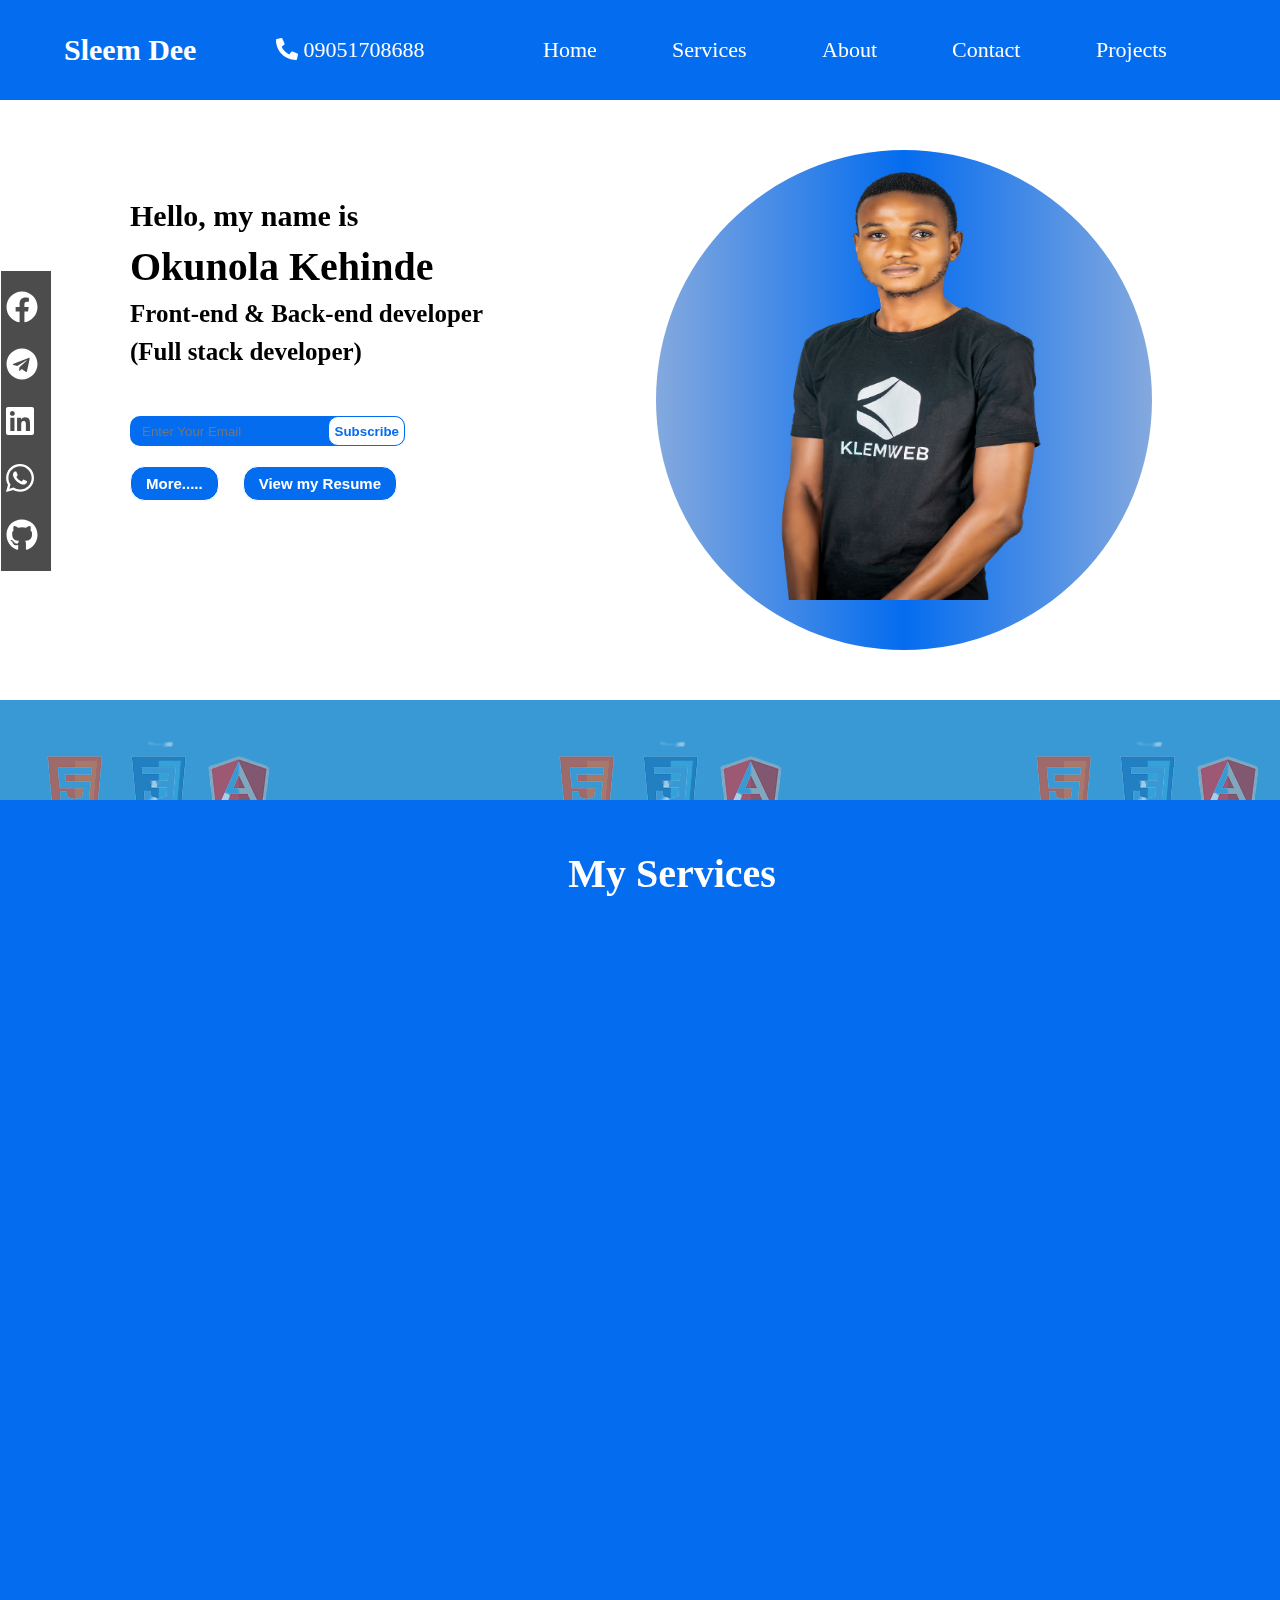
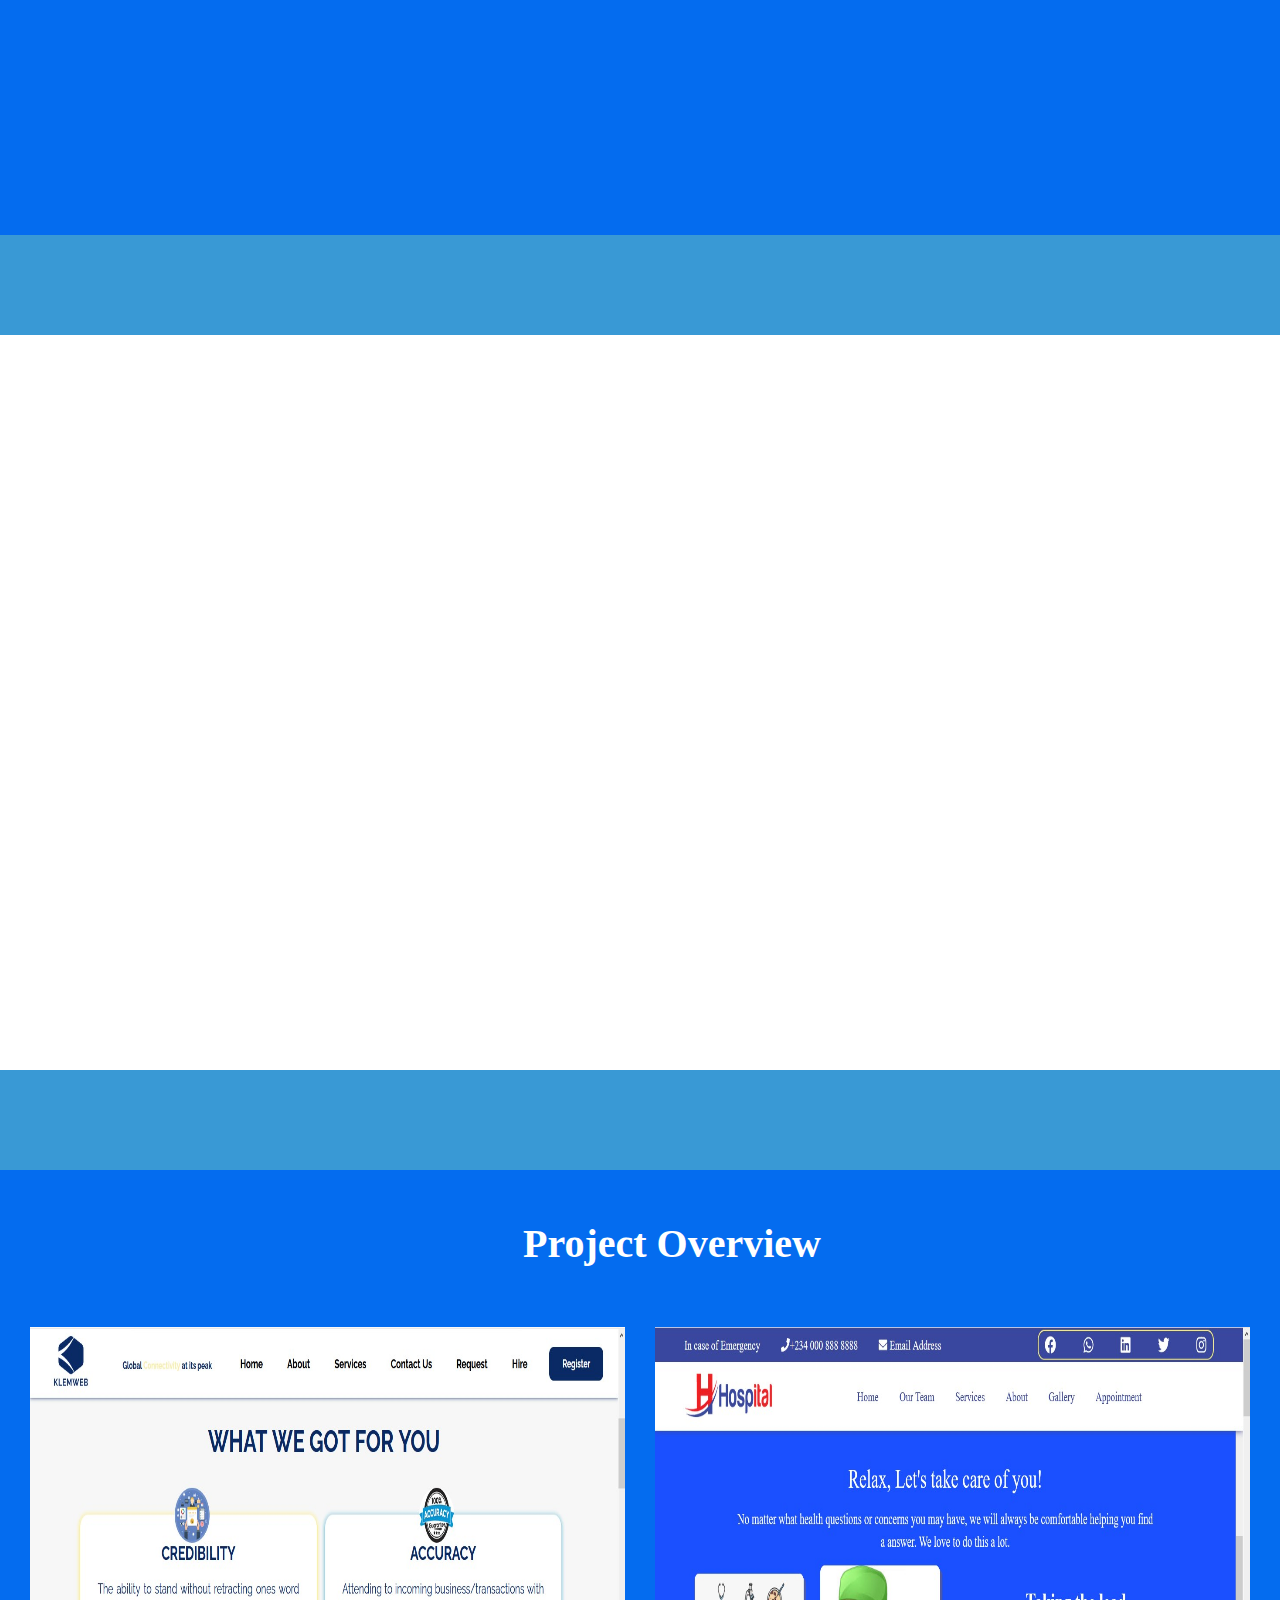
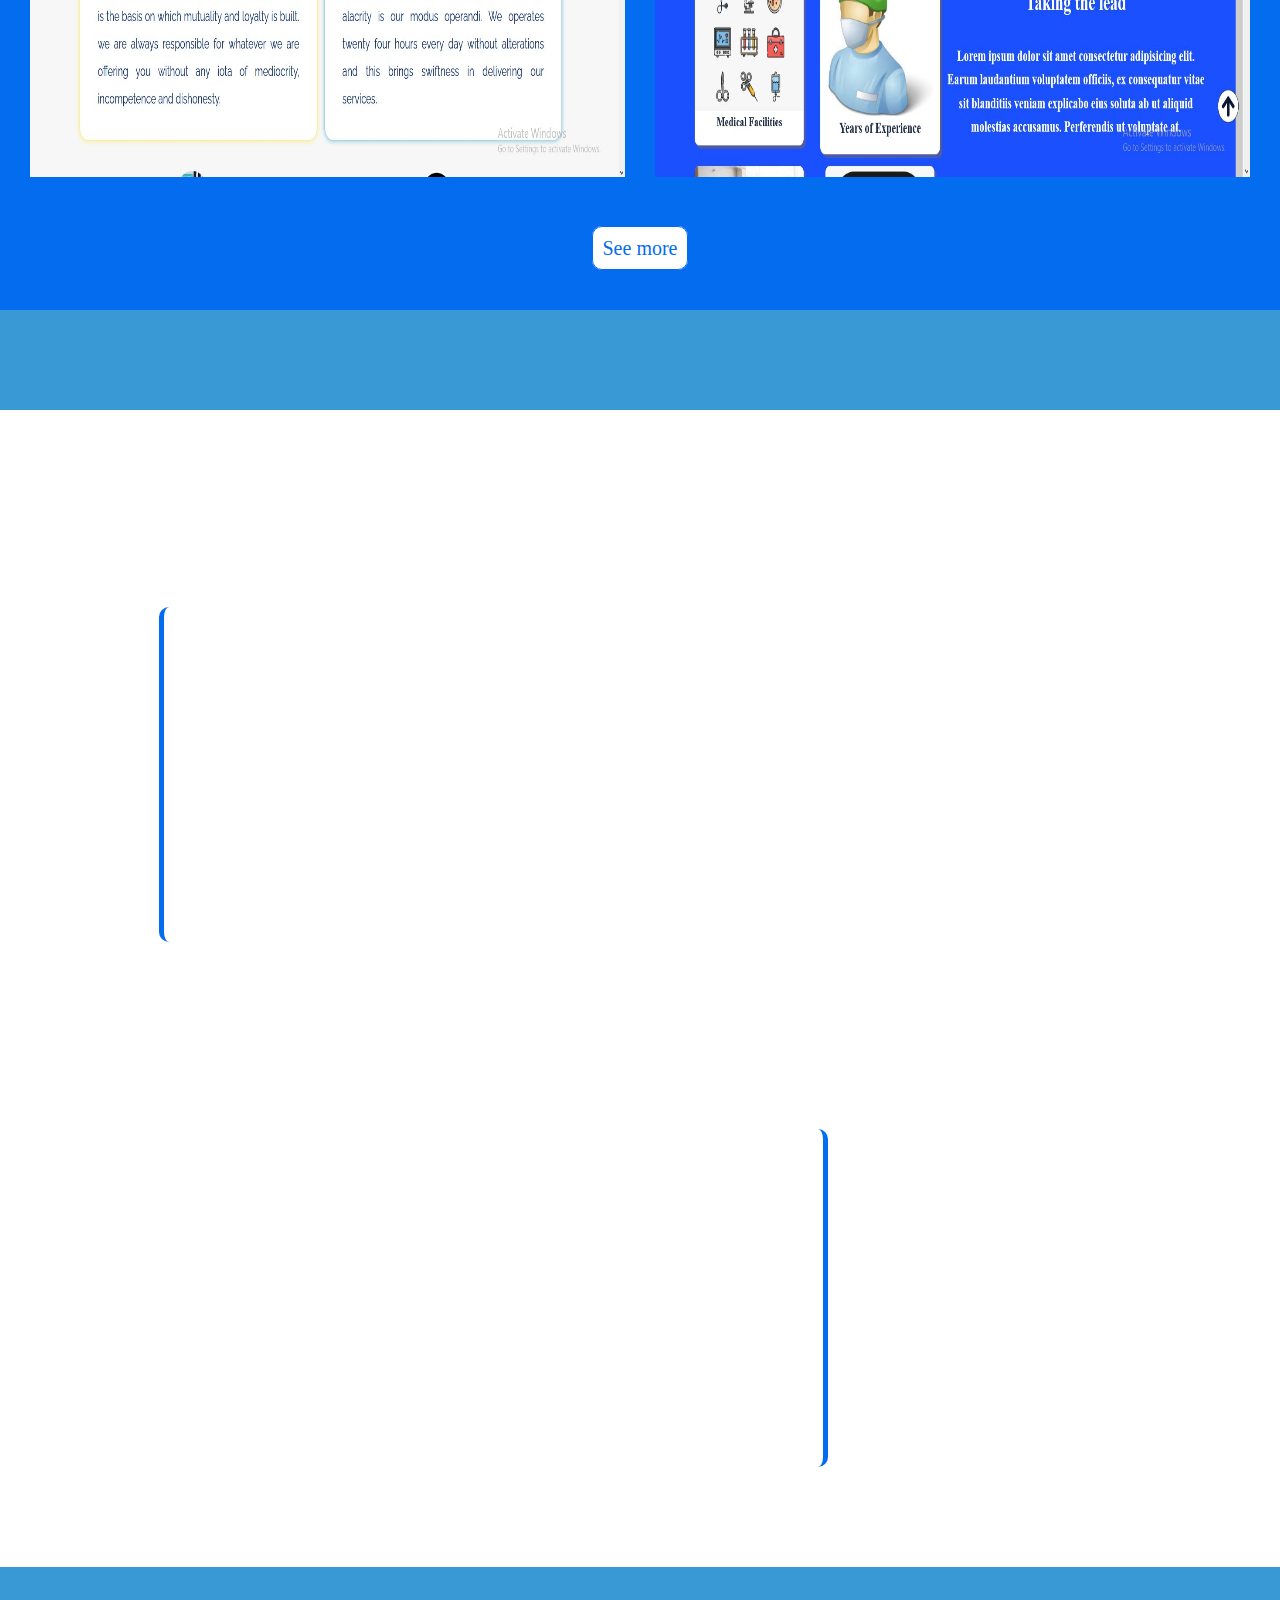
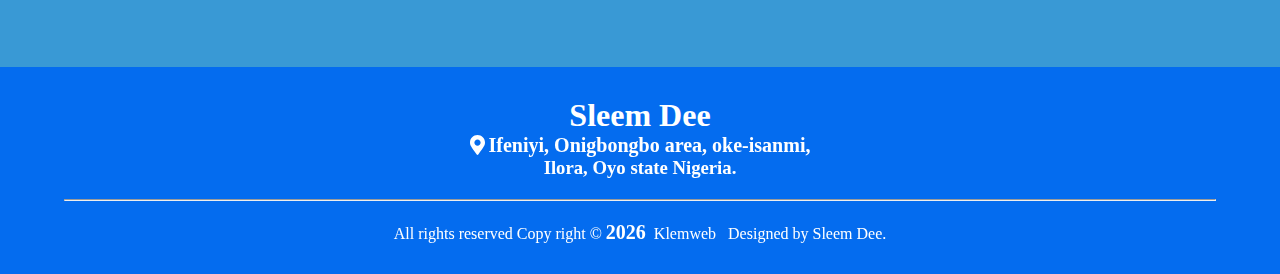
==== commit 3abe3d16: "'index.html'" ====
--- a/index.html
+++ b/index.html
@@ -49,13 +49,21 @@
     </header>
     <img src="./images/all-removebg-preview.png" alt="" class="all1">
     <img src="./images/all-removebg-preview.png" alt="" class="all2">
+    <img src="./images/all-removebg-preview.png" alt="" class="all3">
+    <img src="./images/all-removebg-preview.png" alt="" class="all4">
+    <img src="./images/all-removebg-preview.png" alt="" class="all5">
+    <img src="./images/all-removebg-preview.png" alt="" class="all6">
+    <img src="./images/all-removebg-preview.png" alt="" class="all7">
+    <img src="./images/all-removebg-preview.png" alt="" class="all8">
+    <img src="./images/all-removebg-preview.png" alt="" class="all9">
+    <!--
     <div class="one" data-aos="fade-left"></div>
     <div class="two" data-aos="zoom-in"></div>
     <div class="three"></div>
     <div class="four" data-aos="fade-left"></div>
     <div class="five" data-aos="zoom-in"></div>
     <div class="six" data-aos="fade-zoom"></div>
-    <div class="seven"></div>
+    <div class="seven"></div> -->
     <div id="cv">
         <a href="./Okunola Kehinde.pdf" id="download">Download resume</a>
         <span id="closecv"><i class="fas fa-arrow-left"></i></span>
@@ -250,10 +258,10 @@
                         <h2>ELITE TECHNOLOGIES</h2>
                         <h3>January 2019 to January 2020 </h3>
                         <ul>
-                            <li>  Built numerous landing pages for clients.
+                            <li> Built numerous landing pages for clients.
                             </li>
-                            <li>  Attend regular meetings with the front end team to debug scripts. </li>
-                            <li>  Provides technological solutions to businesses.  </li>
+                            <li> Attend regular meetings with the front end team to debug scripts. </li>
+                            <li> Provides technological solutions to businesses. </li>
                             <li>Provides good TDD templates</li>
                         </ul>
                     </div>
--- a/style.css
+++ b/style.css
@@ -48,17 +48,67 @@
     z-index: 102;
 }
 
-.all1{
-    position: fixed;
-    right: 0;
-    top:5%;
+.all1 {
+    position: fixed;
+    left: 0;
+    top: 5%;
     border-radius: 50%;
     opacity: 60%;
     z-index: -200;
 
 
 }
-.all2{
+
+.all2 {
+    position: fixed;
+    right: 40%;
+    top: 5%;
+    border-radius: 50%;
+    opacity: 60%;
+    z-index: -200;
+
+
+}
+
+.all3 {
+    position: fixed;
+    right: 0;
+    top: 5%;
+    border-radius: 50%;
+    opacity: 60%;
+    z-index: -200;
+}
+
+.all4 {
+    position: fixed;
+    left: 0;
+    top: 40%;
+    border-radius: 50%;
+    opacity: 60%;
+    z-index: -200;
+}
+
+.all5 {
+    position: fixed;
+    left: 40%;
+    top: 40%;
+    border-radius: 50%;
+    opacity: 60%;
+    z-index: -200;
+}
+
+.all6 {
+    position: fixed;
+    right: 0;
+    top:40%;
+    border-radius: 50%;
+    opacity: 60%;
+    z-index: -200;
+
+
+}
+
+.all7 {
     position: fixed;
     left: 0;
     bottom: 0;
@@ -66,6 +116,27 @@
     opacity: 60%;
     z-index: -200;
 }
+
+.all8 {
+    position: fixed;
+    left: 40%;
+    bottom: 0;
+    border-radius: 50%;
+    opacity: 60%;
+    z-index: -200;
+}
+
+.all9 {
+    position: fixed;
+    right: 0;
+    bottom: 0;
+    border-radius: 50%;
+    opacity: 60%;
+    z-index: -200;
+
+
+}
+
 
 .one {
     position: fixed;
@@ -164,8 +235,11 @@
 
 
 }
-@media (max-width:500px){
-    .five, .six{
+
+@media (max-width:500px) {
+
+    .five,
+    .six {
         display: none;
     }
 }
@@ -182,7 +256,7 @@
     position: fixed;
     top: 0;
     left: 0;
-    /* background-color: #046cef; */
+    background-color: #046cef;
     align-items: center;
     z-index: 800;
     justify-content: center;
@@ -256,10 +330,11 @@
 }
 
 @media (max-width:1200px) {
-    header{
-        padding-bottom:35px;
-
-    }
+    header {
+        padding-bottom: 35px;
+
+    }
+
     header .container .links {
         display: none;
     }
@@ -304,8 +379,7 @@
 
 
 @media (max-width:940px) {
-    header {
-    }
+    header {}
 
     header .container .links {
         display: none;
@@ -510,8 +584,10 @@
 }
 
 #index {
-    margin-top: 130px;
+    margin-top: 100px;
     width: 100%;
+    background-color: white;
+    padding: 50px 0;
     position: relative;
 }
 
@@ -519,14 +595,13 @@
     display: flex;
     width: 90%;
     position: relative;
-    position: relative;
 
 }
 
 #index .container .text {
     width: 400px;
     margin: auto;
-    color: white;
+    color: black;
     padding: 0 130px;
     position: relative;
     z-index: 200;
@@ -561,7 +636,7 @@
 
 #index .container .text form {
     border-radius: 10px;
-    background: white;
+    background: #046cef;
     width: 265px;
     display: flex;
     overflow: hidden;
@@ -573,16 +648,16 @@
 }
 
 #index .container .text form input:first-of-type {
-    background-color: none;
+    background-color: #046cef;
     border: none;
     outline: none;
 }
 
 #index .container .text form input:last-of-type {
-    background-color: #046cef;
-    border: none;
+    background-color: white;
+    border: 1px solid #046cef;
     border-radius: 10px;
-    color: white;
+    color: #046cef;
     cursor: pointer;
     padding-right: 5px;
     font-weight: bolder;
@@ -615,14 +690,15 @@
     border: 1px solid white;
     border-radius: 15px;
     font-weight: bold;
+    transition: 2s;
     font-size: 15px;
 
 }
 
 #index .container #resume:hover,
 #index .container #more:hover {
-    background-color: white;
-    color: #046cef;
+    background-color: #3999d5;
+    color: white;
 }
 
 
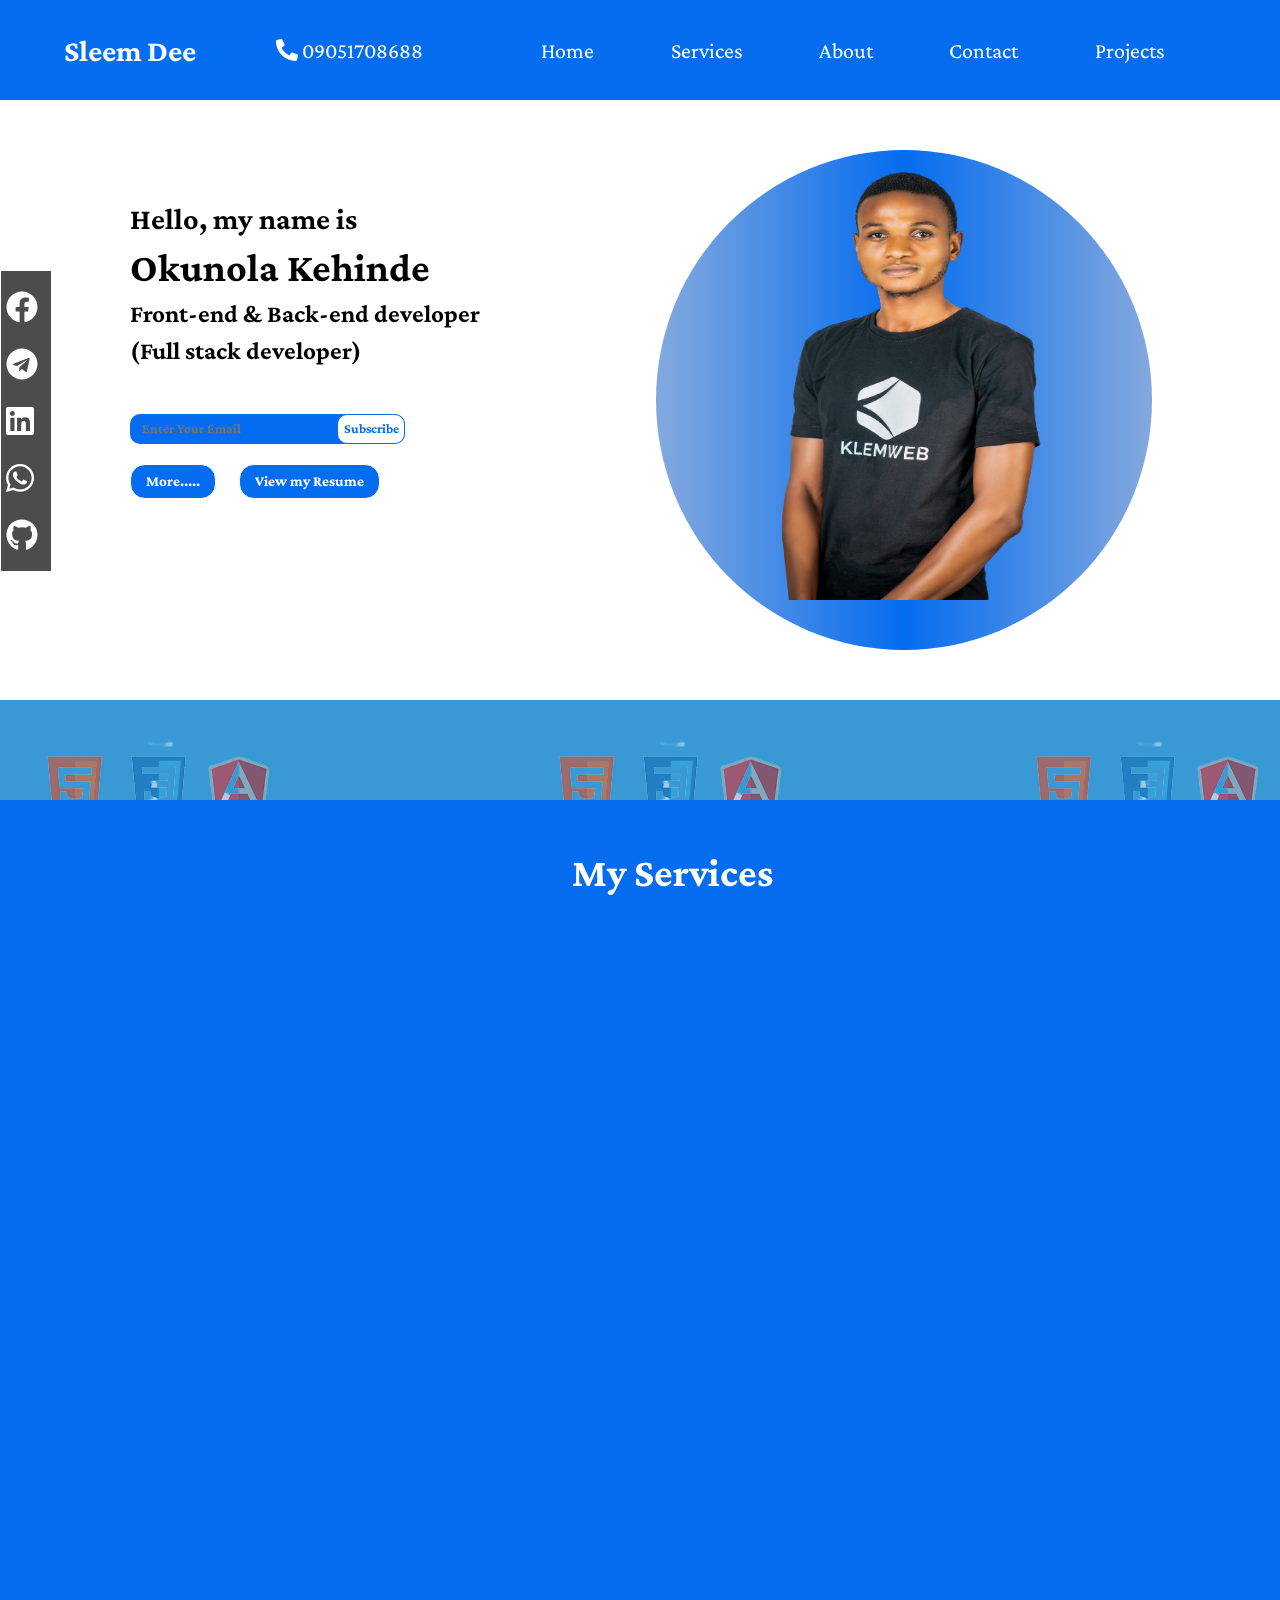
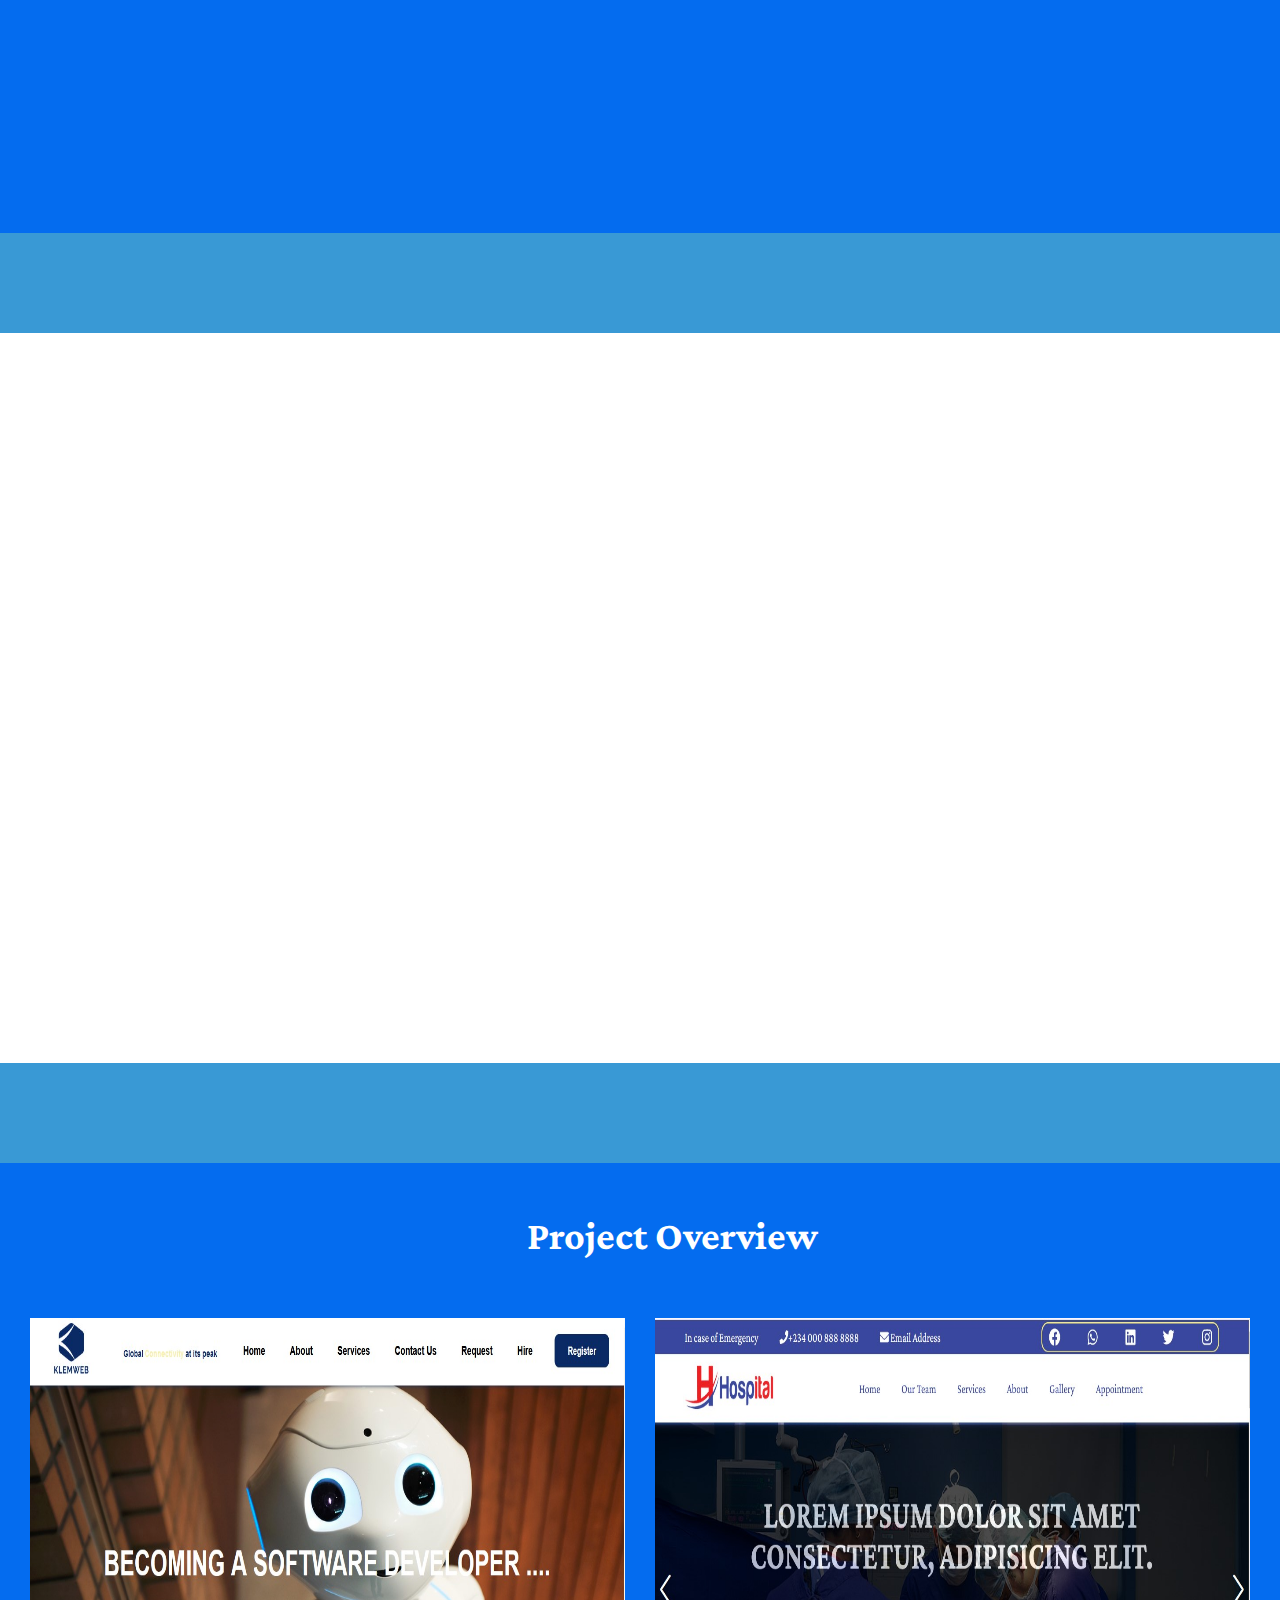
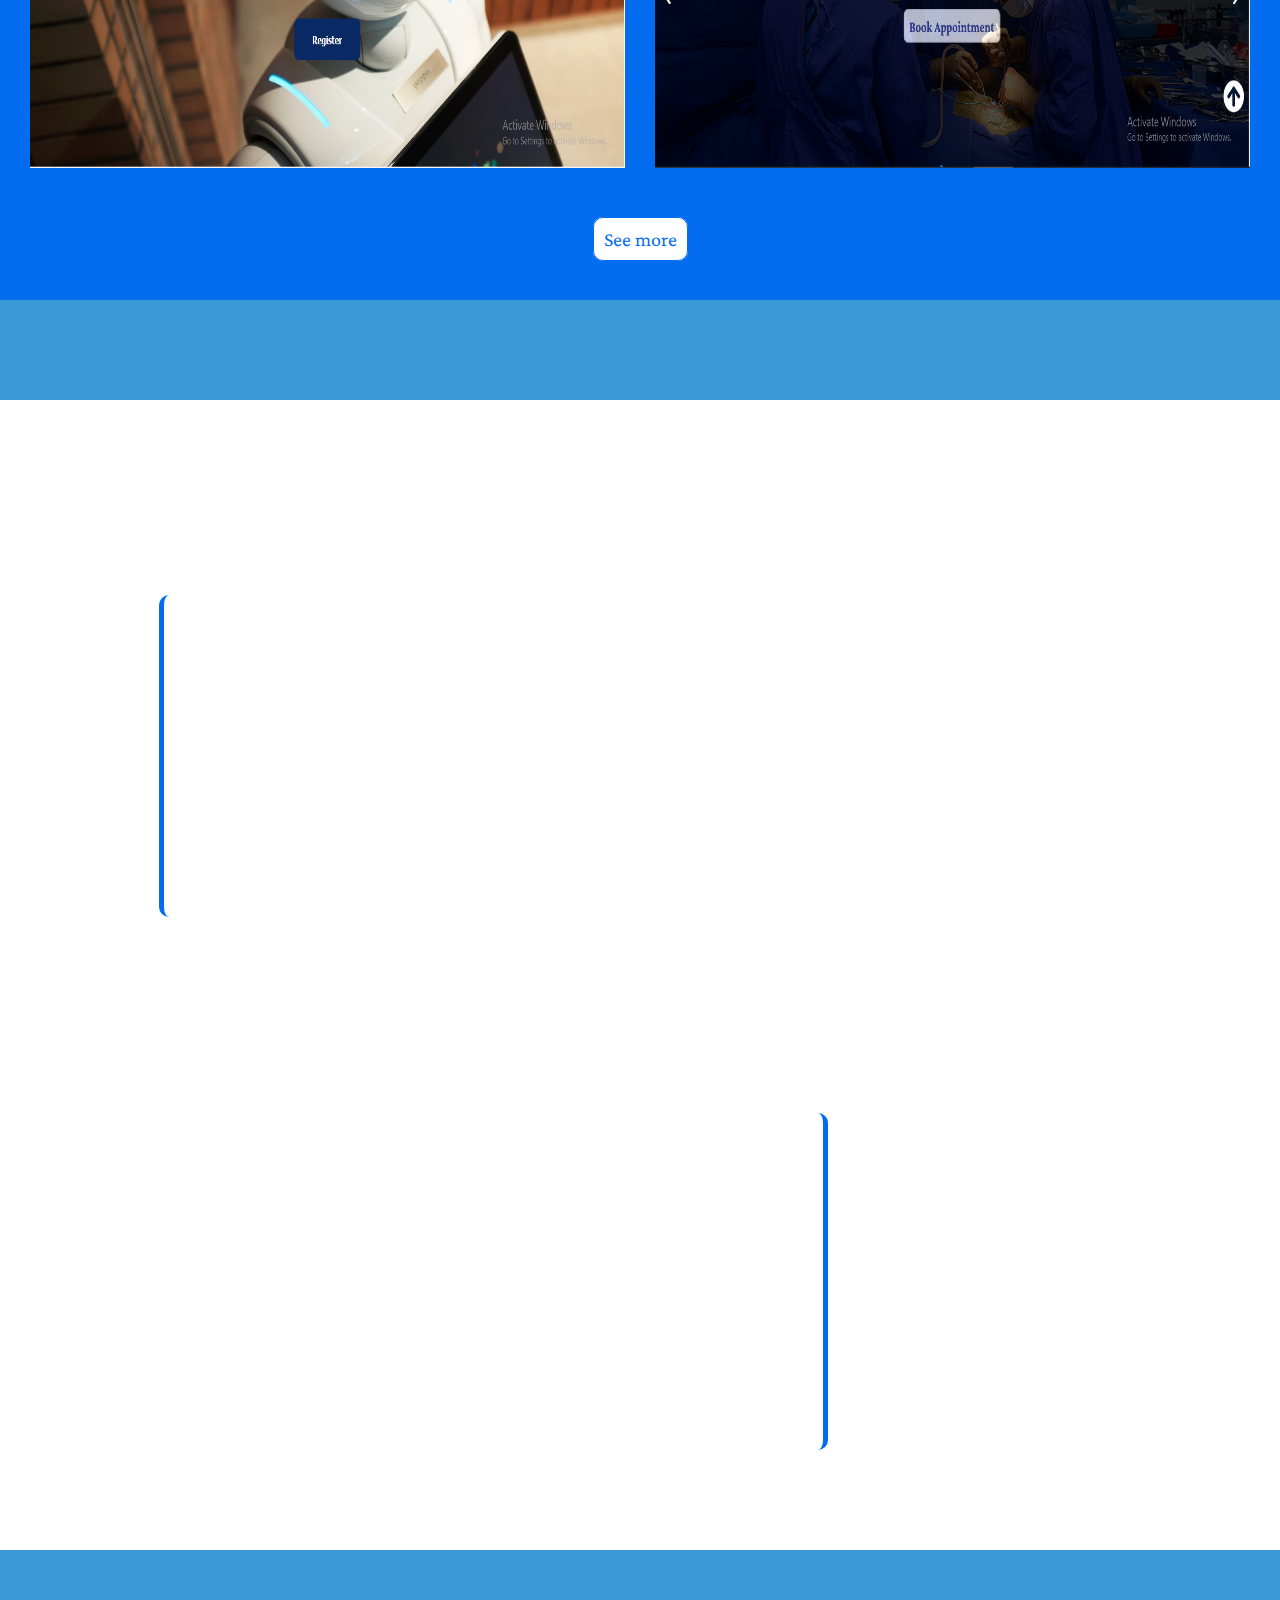
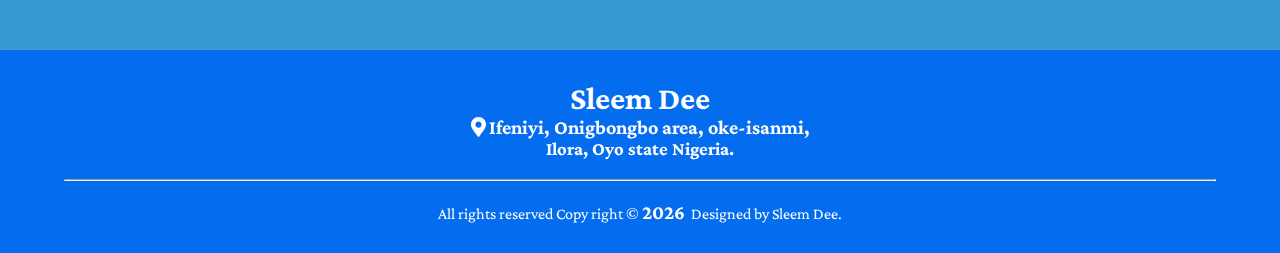
==== commit 3eed8598: "'index.html'" ====
--- a/index.html
+++ b/index.html
@@ -273,10 +273,10 @@
         <h1>Project Overview</h1>
         <div class="swiper-container">
             <div class="swiper-wrapper">
-                <div class="swiper-slide"><img src="./images/Screenshot_1.jpg" alt=""></div>
-                <div class="swiper-slide"><img src="./images/Screenshot_2.jpg" alt=""></div>
-                <div class="swiper-slide"><img src="./images/Screenshot_3.jpg" alt=""></div>
+                <div class="swiper-slide"><img src="./images/klemweb.jpg" alt=""></div>
+                <div class="swiper-slide"><img src="./images/hospital.jpg" alt=""></div>
                 <div class="swiper-slide"><img src="./images/foods.jpg" alt=""></div>
+                <div class="swiper-slide"><img src="./images/laptop.jpg" alt=""></div>
 
             </div>
             <!-- 
@@ -365,7 +365,7 @@
                 <h3>Ilora, Oyo state Nigeria.</h3>
             </div>
             <hr>
-            <p class="copy">All rights reserved Copy right &copy <span id="footer-date"> </span>&nbsp Klemweb &nbsp
+            <p class="copy">All rights reserved Copy right &copy <span id="footer-date"> </span>&nbsp
                 Designed by Sleem Dee.</p>
         </div>
     </footer>
--- a/style.css
+++ b/style.css
@@ -1,9 +1,14 @@
+@import url('https://fonts.googleapis.com/css2?family=Lato:ital,wght@1,900&family=Raleway:ital,wght@0,200;0,300;0,400;0,500;0,600;0,700;1,200;1,300;1,400;1,500;1,600;1,700&display=swap');
+@import url('https://fonts.googleapis.com/css2?family=Poppins:ital,wght@0,200;0,300;0,400;0,500;0,600;0,700;0,800;0,900;1,200;1,300;1,400;1,500;1,600;1,700;1,800;1,900&display=swap');
+@import url('https://fonts.googleapis.com/css2?family=Montserrat:ital,wght@0,300;0,400;0,500;0,600;0,700;0,800;0,900;1,300;1,400;1,500;1,600;1,700;1,800;1,900&display=swap');
+@import url('https://fonts.googleapis.com/css2?family=Crimson+Pro:ital,wght@0,200;0,300;0,400;0,500;0,600;0,700;0,800;0,900;1,200;1,300;1,400;1,500;1,600;1,700;1,800;1,900&display=swap');
 html {
     overflow-x: hidden;
 }
 
 * {
     margin: 0;
+    font-family: 'Crimson Pro', serif;
     text-decoration: none;
 }
 
@@ -422,7 +427,11 @@
     }
 }
 
-@media (max-width:700px) {
+@media (max-width:770px) {
+    
+    .all2, .all3, .all5, .all9, .all6, .all8{
+        display: none;
+    }
     header {
         padding-bottom: 50px;
     }
@@ -649,7 +658,10 @@
 
 #index .container .text form input:first-of-type {
     background-color: #046cef;
+    color: white;
+    z-index: 1;
     border: none;
+    font-weight: bolder;
     outline: none;
 }
 
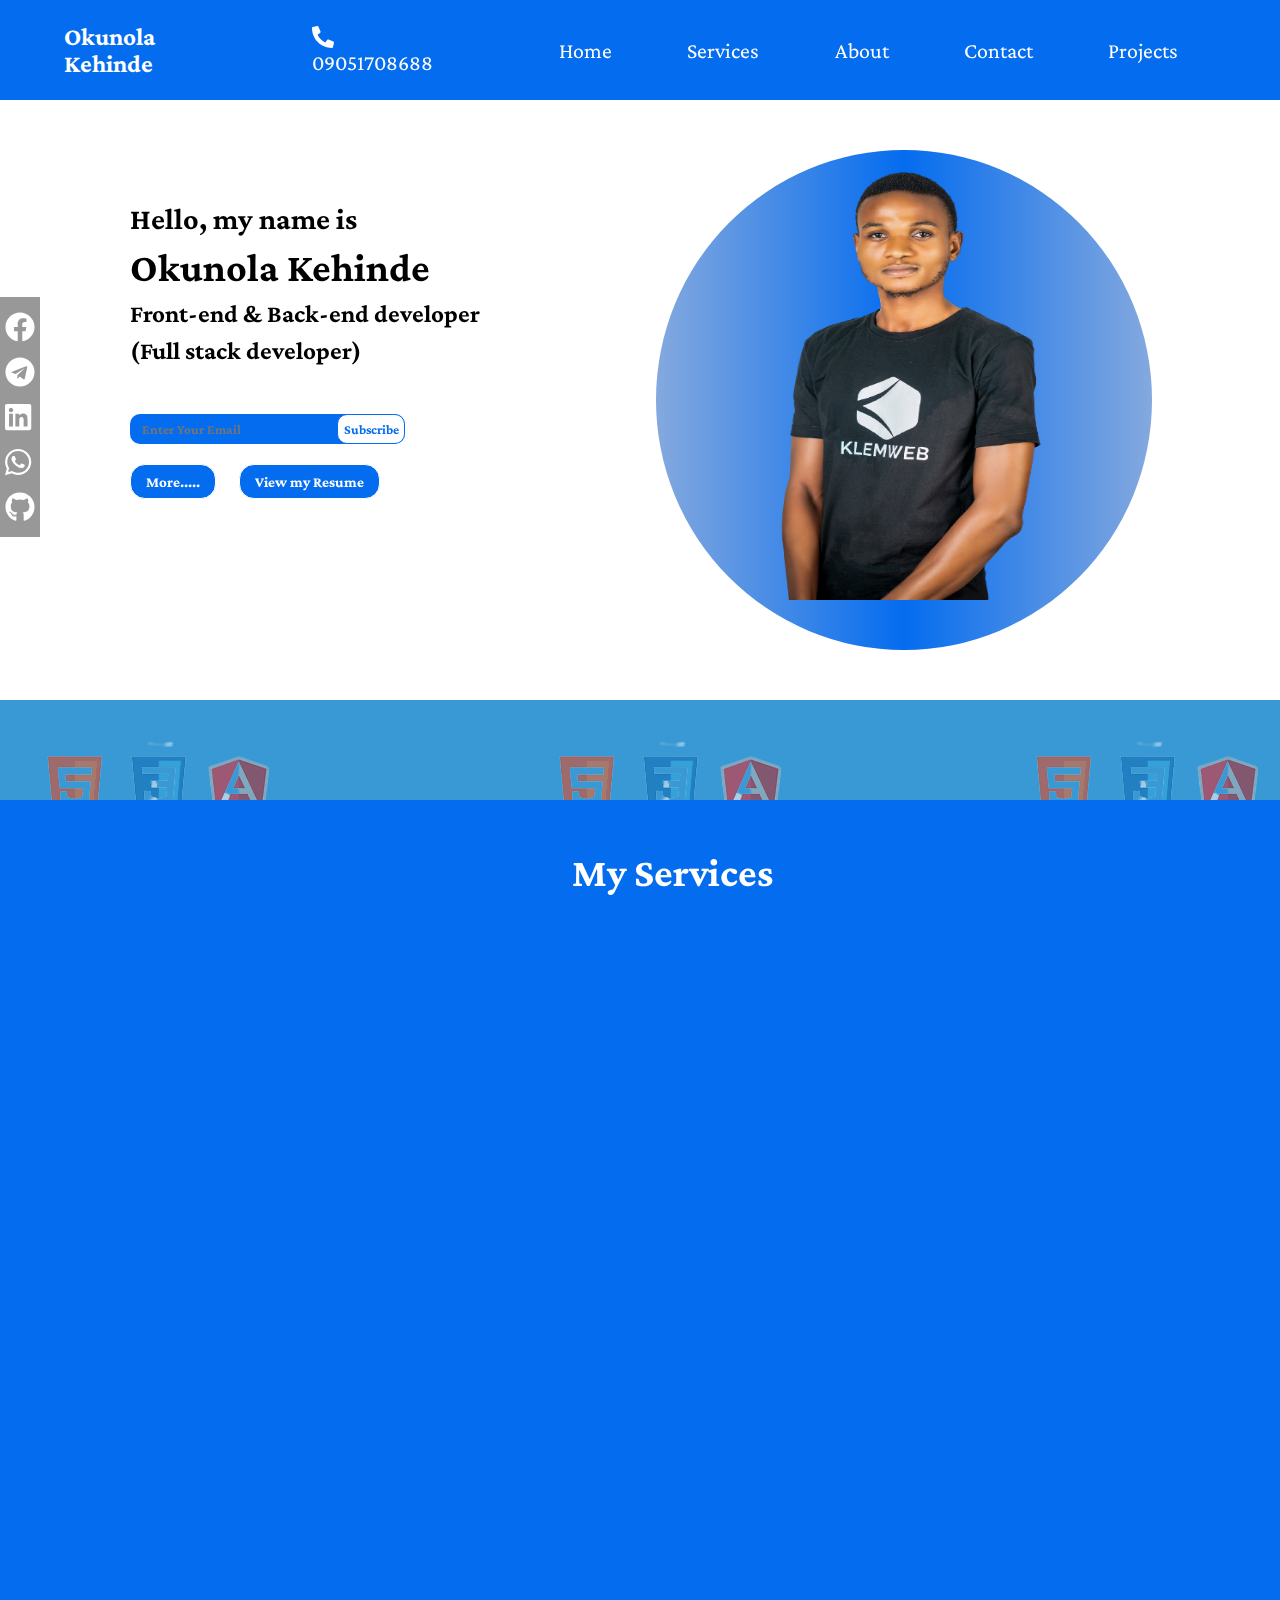
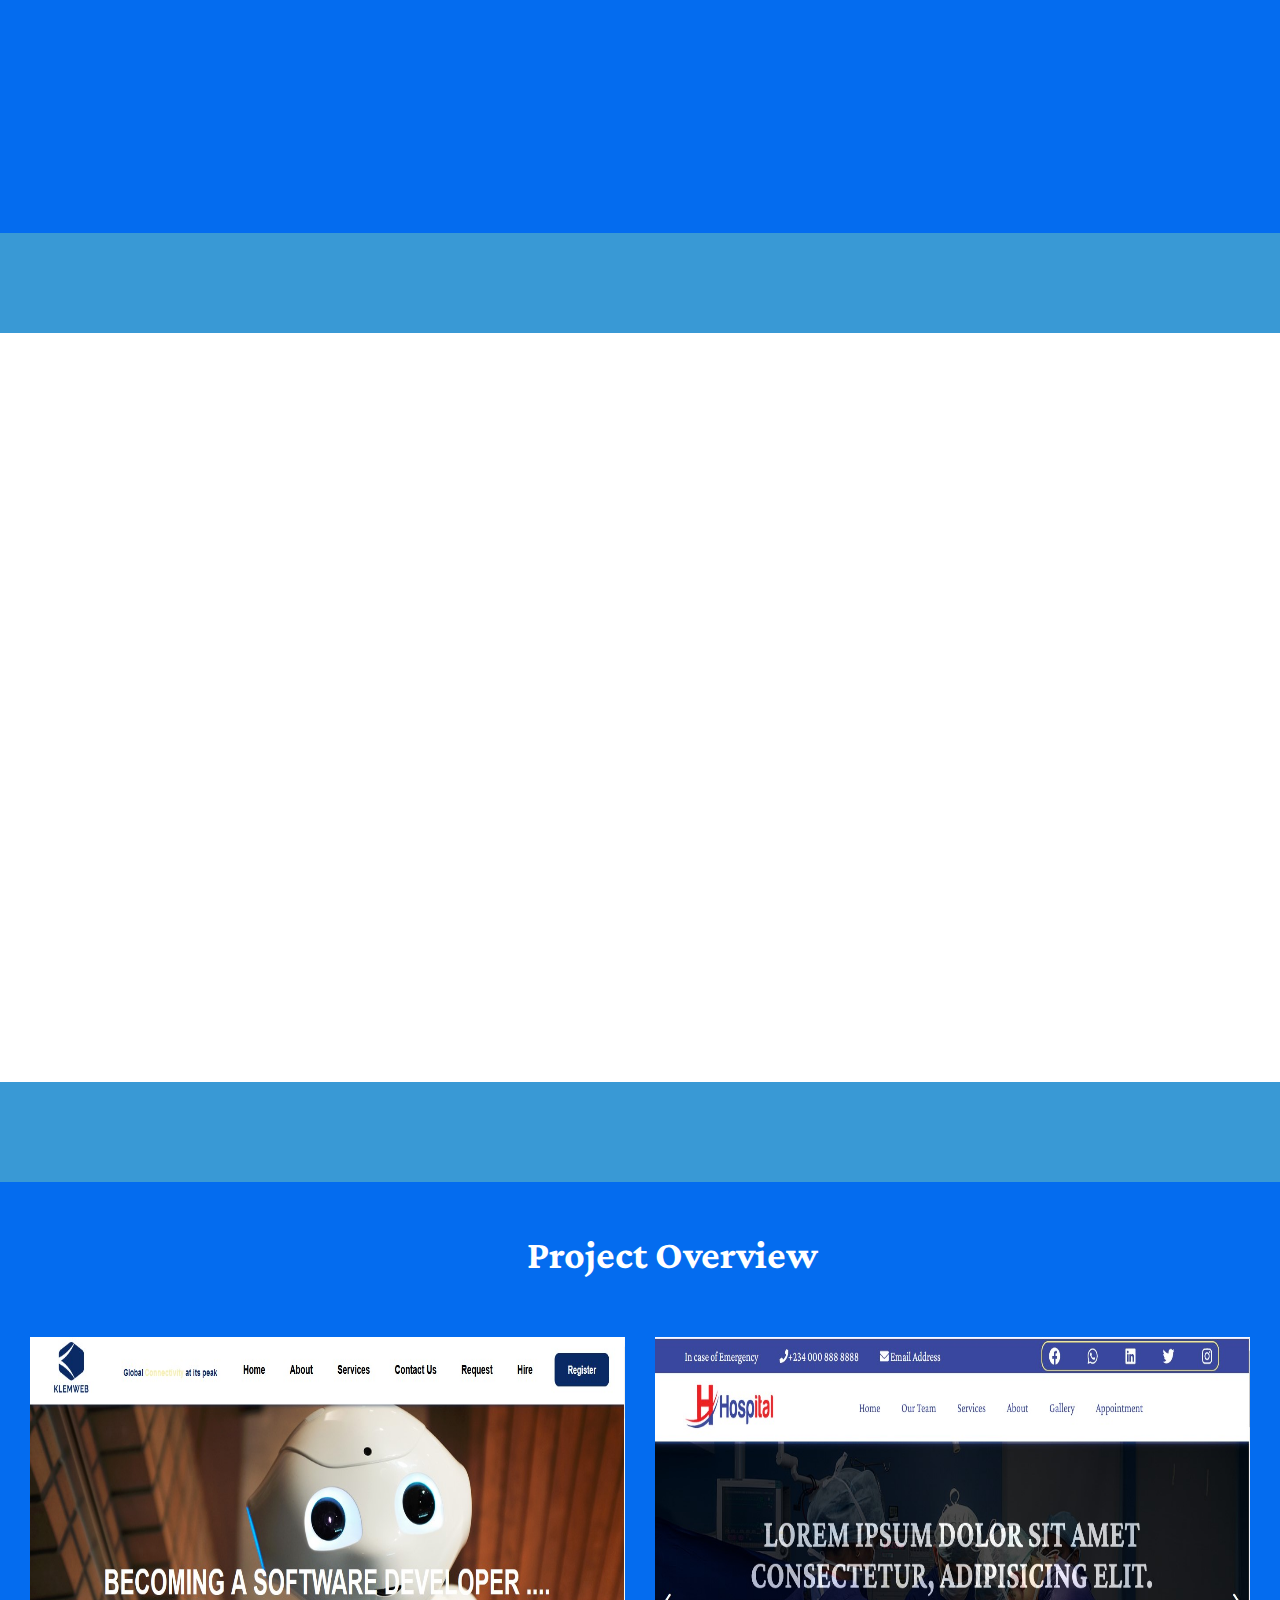
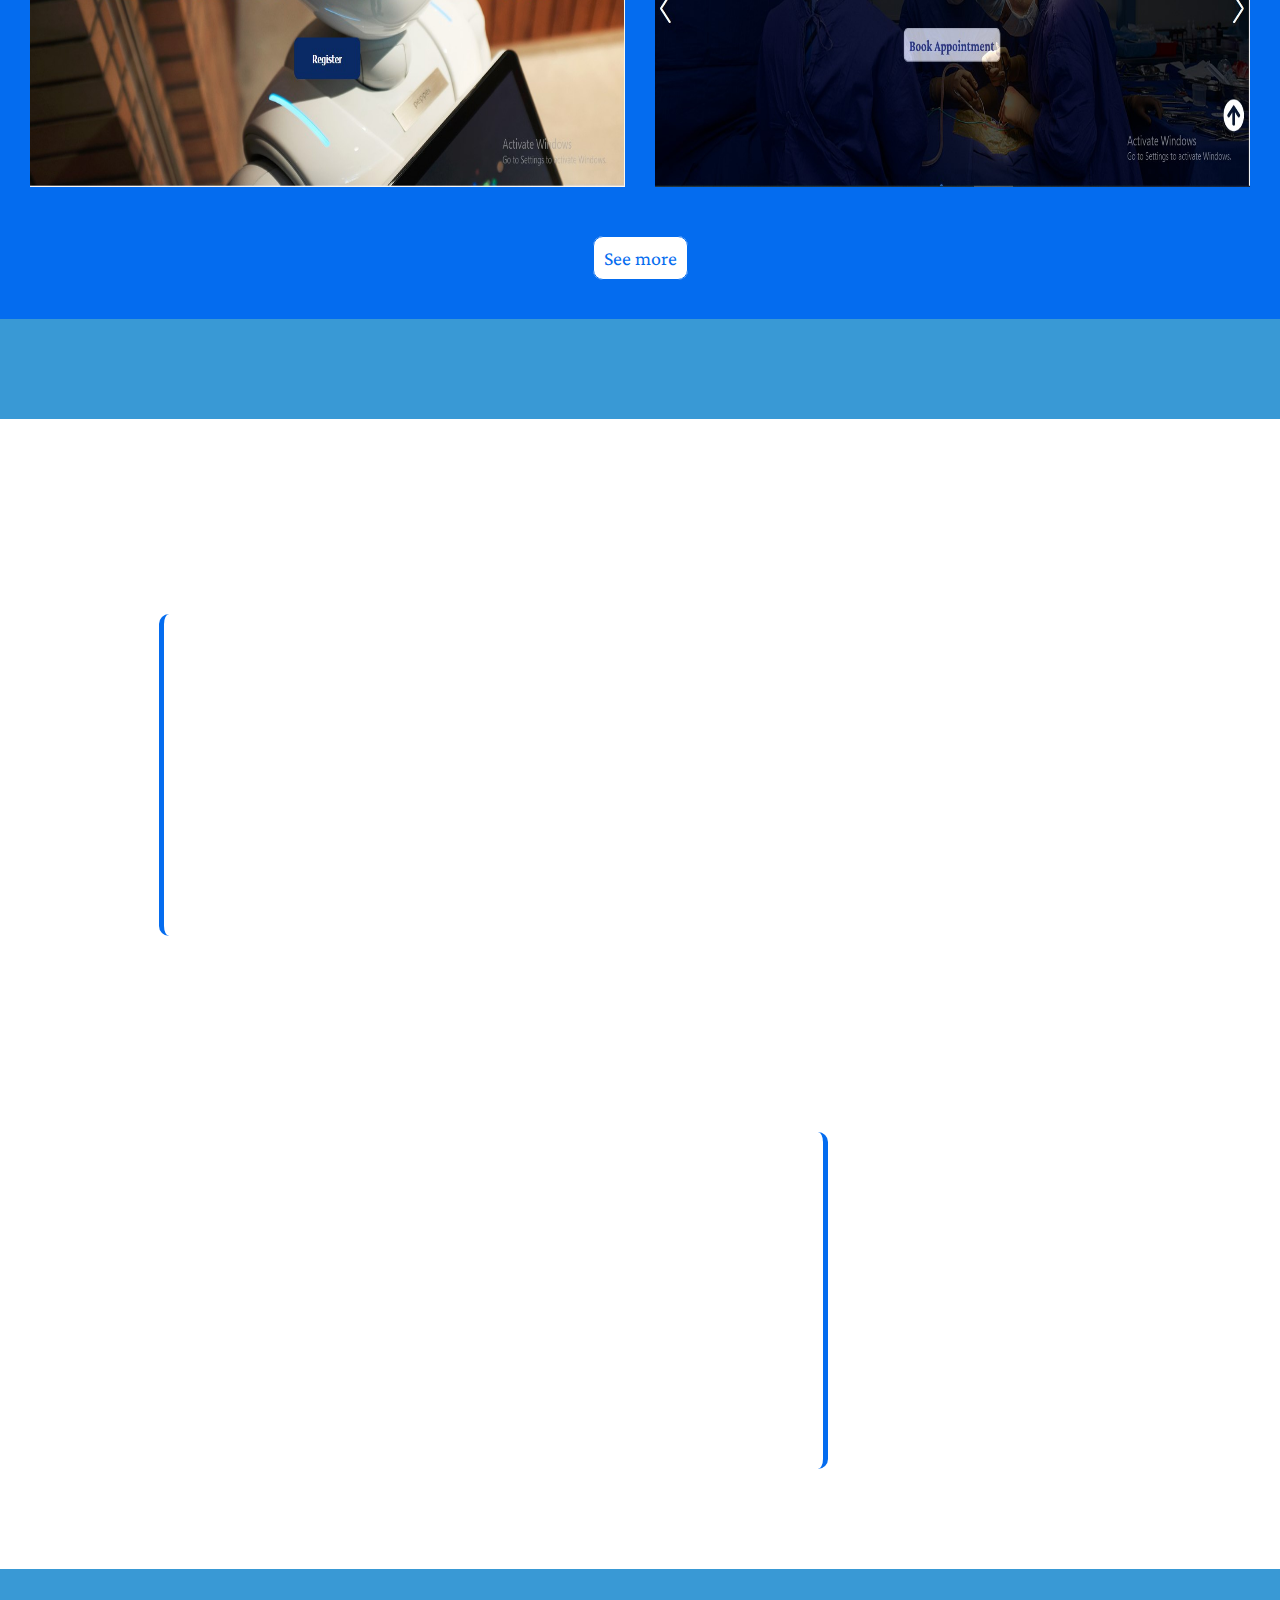
==== commit cdcaeacf: "'index.html'" ====
--- a/index.html
+++ b/index.html
@@ -17,8 +17,11 @@
     <link href="https://unpkg.com/aos@2.3.1/dist/aos.css" rel="stylesheet">
     <link rel="stylesheet" href="https://cdn.jsdelivr.net/npm/swiper@8/swiper-bundle.min.css" />
 </head>
-
+<div class="preloader">
+    <img src="./images/all-removebg-preview.png" alt="">
+</div>
 <body>
+    
     <div class="fixed" data-aos="flip-up">
         <a href="https://m.facebook.com/okunola.kenny.7"> <i class="fab fa-facebook icons fa-2x"></i></a>
         <a href="https://t.me/Kenny_Sleem"><i class="fab fa-telegram icons fa-2x"></i></a>
@@ -31,10 +34,10 @@
     <!-- <img src="./needed_1.jpg" alt=""> -->
     <header>
         <div class="container">
-            <a href="index.html" class="h1"> Sleem Dee</a>
+            <a href="index.html" class="h1"> Okunola Kehinde</a>
             <a href="tel:09051708688" id="phone" data-aos="flip-right"> <i class="fas fa-phone phone"></i>
                 09051708688</a>
-            <div class="links" id="links"> <a href="#" class="home" data-aos="flip-right">Home</a>
+            <div class="links" id="links"> <a href="index.html" class="home" data-aos="flip-right">Home</a>
                 <a href="#services" class="services" data-aos="flip-right">Services</a>
                 <a href="#about" class="about" data-aos="flip-left">About</a>
                 <a href="#contact" class="contact" data-aos="flip-left">Contact</a>
@@ -75,17 +78,17 @@
 
 
         <div class="container">
-            <div class="text" data-aos="fade-right">
-                <h4>Hello, my name is</h4>
-                <h2>Okunola Kehinde</h2>
-                <h3> Front-end & Back-end developer</h3>
-                <h5>(Full stack developer)</h5>
-                <form action="https://formspree.io/f/mdobvqre" method="post" id="hform">
+            <div class="text">
+                <h4 data-aos="fade-right">Hello, my name is</h4>
+                <h2 data-aos="fade-right">Okunola Kehinde</h2>
+                <h3 data-aos="fade-right"> Front-end & Back-end developer</h3>
+                <h5 data-aos="fade-right">(Full stack developer)</h5>
+                <form action="https://formspree.io/f/mdobvqre" method="post" id="hform" data-aos="flip-right">
                     <input type="email" name="Email" placeholder="Enter Your Email">
                     <input type="submit" value="Subscribe">
                 </form>
-                <a href="#about"> <button id="more">More.....</button>
-                </a> <button id="resume">View my Resume</button>
+                <a href="#about"  > <button id="more" data-aos="flip-right">More.....</button>
+                </a> <button id="resume" data-aos="flip-left">View my Resume</button>
 
             </div>
             <div class="pass" data-aos="zoom-in">
@@ -356,10 +359,10 @@
             </div>
         </div>
     </section>
-    <footer>
+    <footer  data-aos="fade-up">
         <div class="container">
             <div>
-                <h1>Sleem Dee</h1>
+                <h1>Okunola Kehinde</h1>
                 <span><i class="fas fa-map-marker-alt loc"></i></span> <span>Ifeniyi, Onigbongbo area, oke-isanmi,
                 </span>
                 <h3>Ilora, Oyo state Nigeria.</h3>
--- a/style.css
+++ b/style.css
@@ -2,6 +2,7 @@
 @import url('https://fonts.googleapis.com/css2?family=Poppins:ital,wght@0,200;0,300;0,400;0,500;0,600;0,700;0,800;0,900;1,200;1,300;1,400;1,500;1,600;1,700;1,800;1,900&display=swap');
 @import url('https://fonts.googleapis.com/css2?family=Montserrat:ital,wght@0,300;0,400;0,500;0,600;0,700;0,800;0,900;1,300;1,400;1,500;1,600;1,700;1,800;1,900&display=swap');
 @import url('https://fonts.googleapis.com/css2?family=Crimson+Pro:ital,wght@0,200;0,300;0,400;0,500;0,600;0,700;0,800;0,900;1,200;1,300;1,400;1,500;1,600;1,700;1,800;1,900&display=swap');
+
 html {
     overflow-x: hidden;
 }
@@ -12,13 +13,37 @@
     text-decoration: none;
 }
 
-.blur {
-    /* width: 100%;
-    height: 100vh;
-    z-index: 1000;
-    position: fixed; */
-    /* background-color: black; */
-    /* display: none; */
+/* #loading {
+    height: 100%;
+    width: 100%;
+    position: fixed;
+    z-index: 9999;
+    background: url(./1_CsJ05WEGfunYMLGfsT2sXA.gif) white;
+    background-size: 300px;
+    background-position: center;
+    background-repeat: no-repeat;
+} */
+.preloader{
+    z-index: 2000;
+    position: fixed;
+    top:0;
+    background: #046cef;
+    width: 100%;
+    height: 100%;
+}
+
+.preloader img{
+    margin-top: 20%;
+    margin-left: 40%;
+    height: 150px;
+    width: 190px;
+    transform: scale(0);
+    animation: zoom 5s infinite;
+}
+@keyframes zoom{
+    100%{
+        transform: scale(1);
+    }
 }
 
 #index.active {
@@ -33,24 +58,25 @@
     display: block;
     position: fixed;
     left: 0;
-    top: 30%;
+    top: 33%;
     z-index: 700;
     background-color: black;
-    border: 1px solid white;
-    height: 300px;
+    /* border: 1px solid white; */
+    height: 240px;
     align-items: center;
-    opacity: 70%;
-    width: 50px;
+    opacity: 40%;
+    width: 40px;
     justify-content: center;
 }
 
 .fixed a {
     display: block;
-    margin-bottom: 25px;
-    margin-top: 20px;
+    margin-bottom: 15px;
+    margin-top: 15px;
     margin-left: 5px;
     color: white;
-    z-index: 102;
+    z-index: 708;
+    font-size: 15px;
 }
 
 .all1 {
@@ -105,7 +131,7 @@
 .all6 {
     position: fixed;
     right: 0;
-    top:40%;
+    top: 40%;
     border-radius: 50%;
     opacity: 60%;
     z-index: -200;
@@ -251,8 +277,7 @@
 
 body {
     background-color: #3999d5;
-    overflow-x: hidden;
-    max-width: 100%;
+    width: 100%;
 }
 
 header {
@@ -271,8 +296,9 @@
 }
 
 header .h1 {
-    font-size: 30px;
+    font-size: 25px;
     font-weight: bolder;
+    text-transform: capitalize;
 }
 
 header.active {
@@ -291,7 +317,7 @@
     height: 100%;
     position: relative;
     display: flex;
-    gap: 5rem;
+    gap: 4rem;
     /* justify-content: space-between; */
     align-items: center;
 }
@@ -347,7 +373,7 @@
     #bar {
         position: absolute;
         top: 40px;
-        left: 500px;
+        left: 800px;
         font-size: 30px;
         transform: scale(0);
         cursor: pointer;
@@ -396,7 +422,7 @@
 
     #bar {
         top: 40px;
-        left: 500px;
+        left: 700px;
         font-size: 27px;
 
     }
@@ -428,10 +454,16 @@
 }
 
 @media (max-width:770px) {
-    
-    .all2, .all3, .all5, .all9, .all6, .all8{
+
+    .all2,
+    .all3,
+    .all5,
+    .all9,
+    .all6,
+    .all8 {
         display: none;
     }
+
     header {
         padding-bottom: 50px;
     }
@@ -483,7 +515,11 @@
         font-size: 20px;
     }
 }
-
+@media (max-width:400px) {
+    header .container{
+        gap: 2rem;
+    }
+}
 
 
 .pass {
@@ -516,7 +552,7 @@
     left: 30%;
     width: 40%;
     z-index: 1200;
-    height: 100%;
+    height:600px;
     /* top: 10%; */
     transform: scale(0);
     padding-top: 10px;
--- a/services.css
+++ b/services.css
@@ -53,6 +53,7 @@
 
 #services .container>div:hover {
     background-color: white;
+    scale: 0.9;
     color: white;
     /* transform: scale(1); */
 }
--- a/about.css
+++ b/about.css
@@ -93,6 +93,7 @@
 #about .container .aboutme h4 {
     padding-top: 20px;
     font-size: 20px;
+    padding-right: 30px;
     text-align: justify;
     line-height: 1.5em;
     padding-bottom: 20px;
--- a/footer.css
+++ b/footer.css
@@ -26,4 +26,7 @@
 hr{
     color: white;
     margin: 20px 0;
+}
+h1{
+    font-size: 27px;
 }